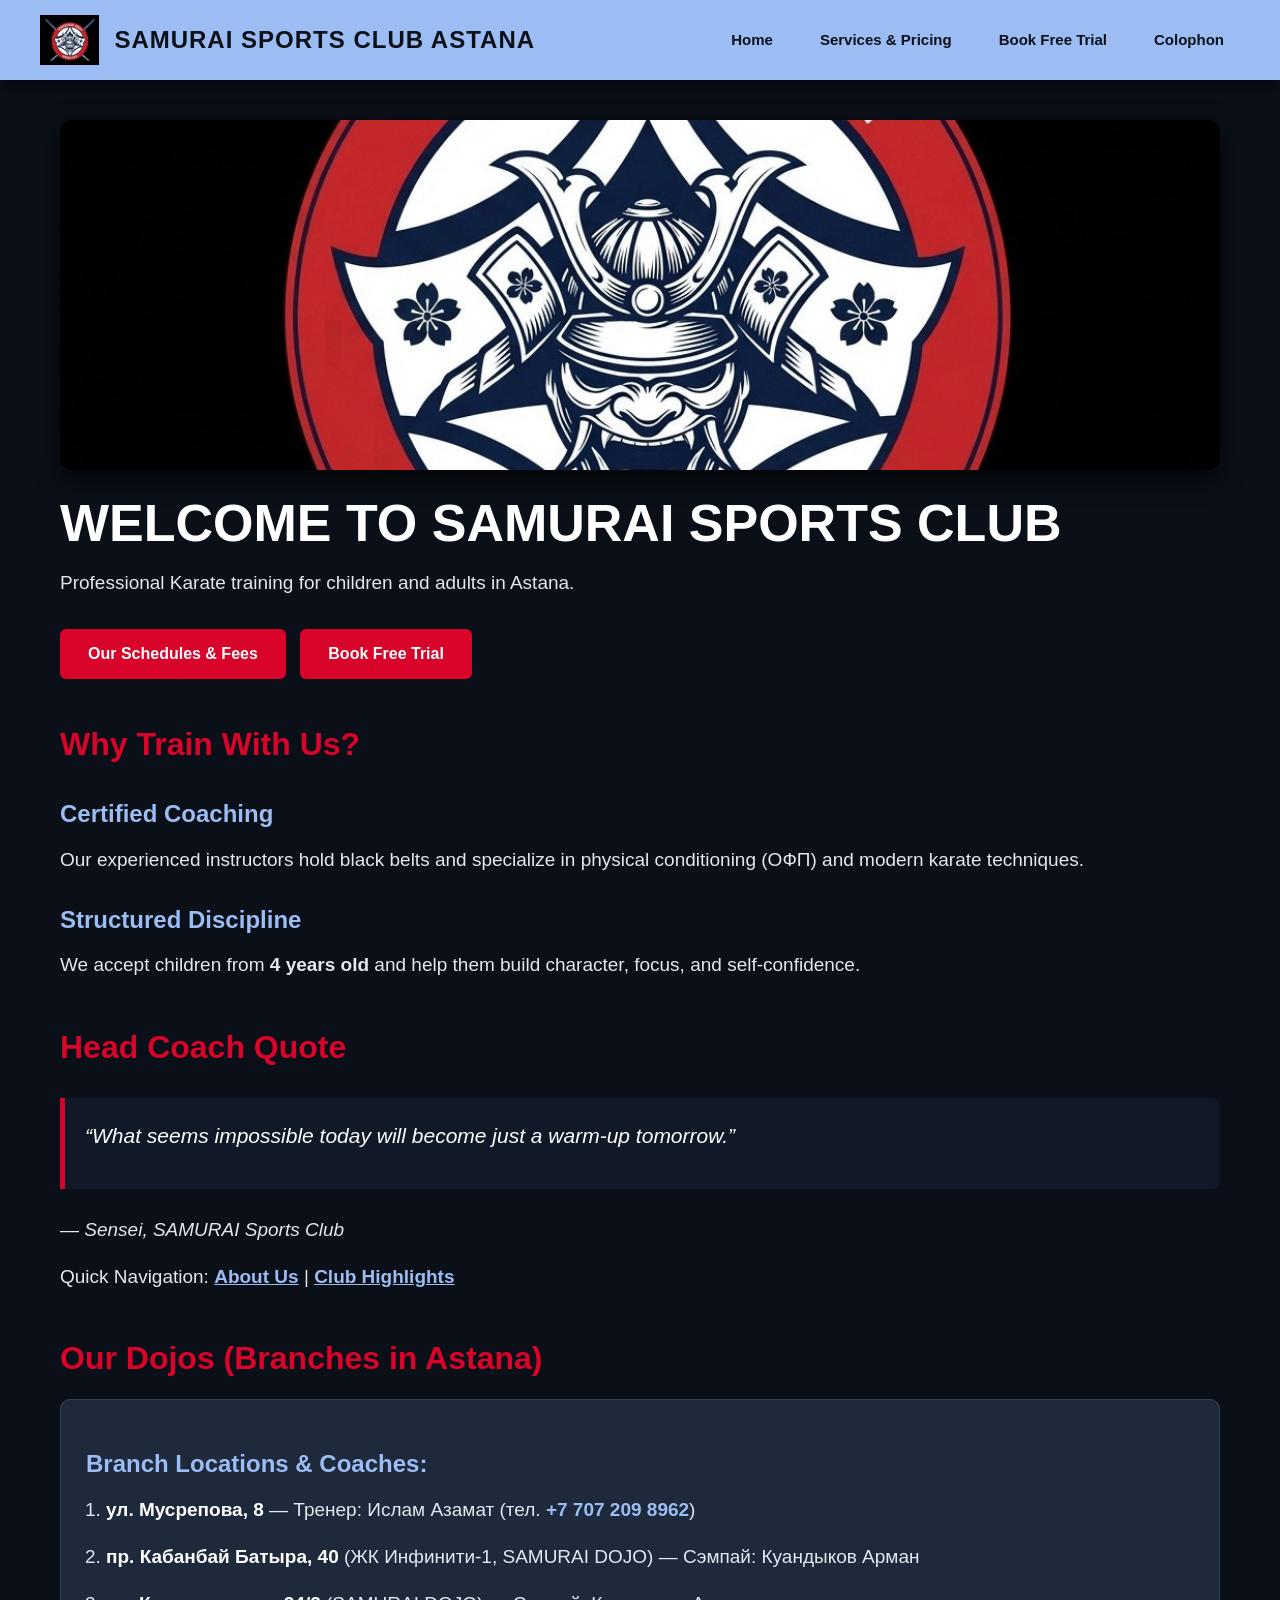
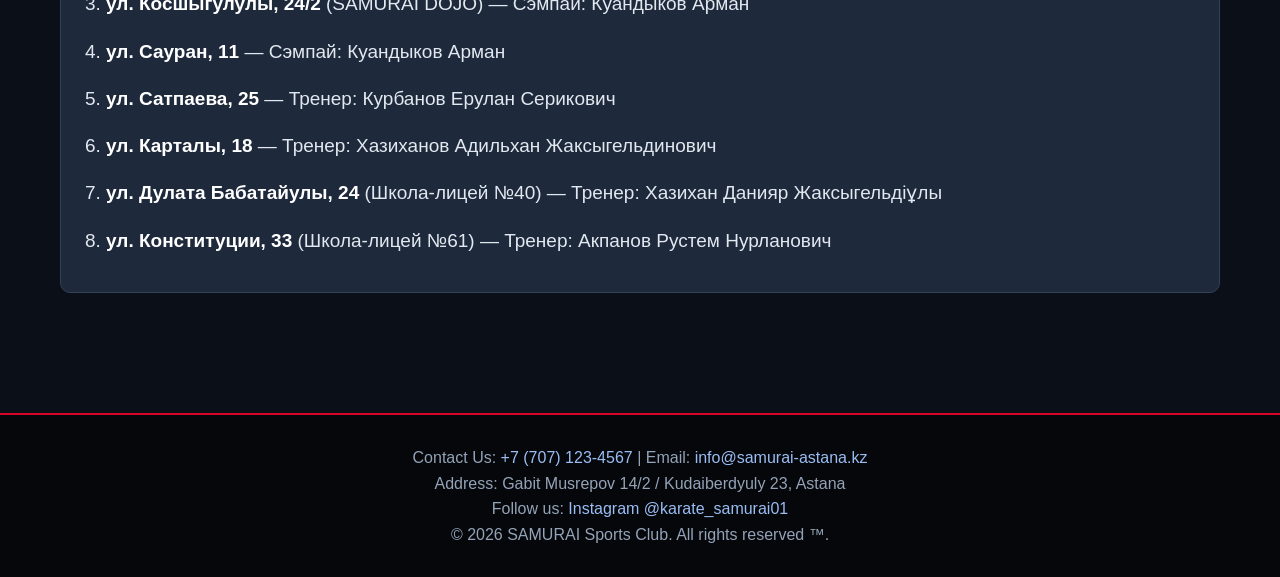
==== index.html @ 8e25a3a3 "Assignment 2: Add styles, logo and dojo locations" ====
<!DOCTYPE html>
<html lang="en">
<head>
    <meta charset="UTF-8">
    <meta name="viewport" content="width=device-width, initial-scale=1.0">
    <meta name="description" content="Official website for SAMURAI Sports Club in Astana. Karate classes for children and adults.">
    <meta name="author" content="Yasmina">

    <link rel="stylesheet" href="css/base.css">
    <link rel="stylesheet" href="css/yasmina.css">

    <style>
        .hero-banner {
            border-bottom: 3px solid #d9534f;
        }
    </style>
    <title>SAMURAI Sports Club Astana</title>
</head>
<body>
    <header>
    <div class="logo-container">
        <img src="images/logo.png" alt="SAMURAI DOJO Logo" class="header-logo">
        <h1>SAMURAI SPORTS CLUB ASTANA</h1>
    </div>
    <nav>
        <ul>
            <li><a href="index.html">Home</a></li>
            <li><a href="services.html">Services &amp; Pricing</a></li>
            <li><a href="order.html">Book Free Trial</a></li>
            <li><a href="colophon.html">Colophon</a></li>
        </ul>
    </nav>
</header>
    <main>
 <section class="hero-section">
    <img src="images/logo.png" alt="SAMURAI DOJO Emblem" class="hero-logo">
    <h1>WELCOME TO SAMURAI SPORTS CLUB</h1>
    <p>Professional Karate training for children and adults in Astana.</p>
    
    <div class="hero-buttons">
        <a href="services.html" class="btn">Our Schedules &amp; Fees</a>
        <a href="order.html" class="btn">Book Free Trial</a>
    </div>
</section>
        <section id="highlights">
            <h2>Why Train With Us?</h2>
            <article class="schedule-card">
                <h3>Certified Coaching</h3>
                <p>Our experienced instructors hold black belts and specialize in physical conditioning (ОФП) and modern karate techniques.</p>
            </article>
            <article class="schedule-card">
                <h3>Structured Discipline</h3>
                <p>We accept children from <strong>4 years old</strong> and help them build character, focus, and self-confidence.</p>
            </article>
        </section>

        <aside>
            <h2>Head Coach Quote</h2>
            <blockquote cite="https://www.instagram.com/karate_samurai01">
                <p><q>What seems impossible today will become just a warm-up tomorrow.</q></p>
            </blockquote>
            <p>— <cite>Sensei, SAMURAI Sports Club</cite></p>
        </aside>

        <p class="meta-box">Quick Navigation: <a href="#about">About Us</a> | <a href="#highlights">Club Highlights</a></p>
        <!-- ... какой-то ваш существующий код ... -->

    <!-- ВСТАВЛЯТЬ СЮДА (перед </main>) -->
<section id="dojos" class="dojos-section">
    <h2>Our Dojos (Branches in Astana)</h2>

    <!-- Оставляем только список адресов и контактов -->
    <div class="address-list-box">
        <h3>Branch Locations & Coaches: </h3>
        <ol class="dojo-addresses">
            <li><strong>ул. Мусрепова, 8</strong> — Тренер: Ислам Азамат (тел. <a href="tel:+77072098962">+7 707 209 8962</a>)</li>
            <li><strong>пр. Кабанбай Батыра, 40</strong> (ЖК Инфинити-1, SAMURAI DOJO) — Сэмпай: Куандыков Арман</li>
            <li><strong>ул. Косшыгулулы, 24/2</strong> (SAMURAI DOJO) — Сэмпай: Куандыков Арман</li>
            <li><strong>ул. Сауран, 11</strong> — Сэмпай: Куандыков Арман</li>
            <li><strong>ул. Сатпаева, 25</strong> — Тренер: Курбанов Ерулан Серикович</li>
            <li><strong>ул. Карталы, 18</strong> — Тренер: Хазиханов Адильхан Жаксыгельдинович</li>
            <li><strong>ул. Дулата Бабатайулы, 24</strong> (Школа-лицей №40) — Тренер: Хазихан Данияр Жаксыгельдіұлы</li>
            <li><strong>ул. Конституции, 33</strong> (Школа-лицей №61) — Тренер: Акпанов Рустем Нурланович</li>
        </ol>
    </div>
</section>
</main> <!-- Вот перед этим тегом -->
    </main>

    <footer>
        <p>Contact Us: <a href="tel:+77071234567">+7 (707) 123-4567</a> | Email: <a href="mailto:info@samurai-astana.kz">info@samurai-astana.kz</a></p>
        <p>Address: Gabit Musrepov 14/2 / Kudaiberdyuly 23, Astana</p>
        <p>Follow us: <a href="https://www.instagram.com/karate_samurai01" target="_blank" rel="noopener">Instagram @karate_samurai01</a></p>
        <p>&copy; 2026 SAMURAI Sports Club. All rights reserved &trade;.</p>
    </footer>
</body>
</html>
---- css/base.css ----
/* base.css - Базовые стили и сетка */

/* Сброс стандартных отступов */
* {
    box-sizing: border-box;
    margin: 0;
    padding: 0;
}

/* ЧЁРНЫЙ ФОН И БЕЛЫЙ ТЕКСТ ПО УМОЛЧАНИЮ */
body {
    font-family: -apple-system, BlinkMacSystemFont, 'Segoe UI', Roboto, Helvetica, Arial, sans-serif;
    line-height: 1.6;
    background-color: #0b0f17; /* Глубокий чёрный фон */
    color: #ffffff; /* Белый текст */
}

/* НЕБЕСНО-ГОЛУБАЯ ШАПКА В ОДНУ СТРОКУ */
header {
    background-color: #9bbdf4; /* Небесно-голубой фон */
    padding: 15px 40px;
    display: flex;
    justify-content: space-between; /* Заголовок слева, меню справа */
    align-items: center;
    position: sticky;
    top: 0;
    z-index: 1000;
    box-shadow: 0 4px 15px rgba(0,0,0,0.5);
}

/* ЗАГОЛОВОК В ШАПКЕ */
header h1 {
    color: #0b0f17; /* Тёмный цвет для контраста на голубом */
    font-size: 24px;
    font-weight: 900;
    text-transform: uppercase;
    letter-spacing: 1px;
    margin: 0;
}

/* НАВИГАЦИЯ СПРАВА В ОДНУ СТРОКУ БЕЗ ТОЧЕК */
nav ul {
    display: flex;
    flex-direction: row;
    align-items: center;
    gap: 15px;
    list-style: none; /* Убираем точки списка */
    margin: 0;
    padding: 0;
}

nav li {
    list-style: none;
}

/* КНОПКИ МЕНЮ */
nav a {
    color: #0b0f17;
    text-decoration: none;
    font-weight: 700;
    font-size: 15px;
    padding: 8px 16px;
    border-radius: 20px;
    transition: all 0.2s ease;
}

nav a:hover {
    background-color: #0b0f17;
    color: #ffffff;
}

nav a:focus {
    outline: 2px solid red; /* Обязательное требование ТЗ */
}

/* ЧЁРНЫЙ ПОДВАЛ */
footer {
    background-color: #05070a;
    color: #94a3b8;
    text-align: center;
    padding: 30px 20px;
    margin-top: 50px;
    border-top: 2px solid #d90429;
}

footer a {
    color: #9bbdf4;
    text-decoration: none;
}

footer a:hover {
    color: #ffffff;
}
---- css/yasmina.css ----
/* yasmina.css - Персональные стили, размеры и оформление */

/* СТИЛИЗАЦИЯ MAIN И КОНТЕНТА */
main {
    background-color: #0b0f17 !important; /* Чёрный фон */
    max-width: 1200px;
    margin: 0 auto;
    padding: 40px 20px;
}

/* ОГРОМНЫЙ ЗАГОЛОВОК WELCOME TO SAMURAI */
main h1 {
    font-size: 52px !important;
    font-weight: 900 !important;
    color: #ffffff !important; /* Белые буквы */
    text-transform: uppercase;
    margin-top: 20px;
    margin-bottom: 15px !important;
    line-height: 1.1;
}

/* ПОДЗАГОЛОВКИ */
main h2 {
    font-size: 32px !important;
    font-weight: 800 !important;
    color: #d90429 !important; /* Красный самурайский акцент */
    margin-top: 40px !important;
    margin-bottom: 15px !important;
}

main h3 {
    font-size: 24px !important;
    font-weight: 700 !important;
    color: #9bbdf4 !important; /* Голубой акцент */
    margin-top: 25px !important;
    margin-bottom: 10px !important;
}

/* ВЕСЬ ТЕКСТ В MAIN - КРУПНЫЙ И БЕЛЫЙ */
main p, main li, main td, main th {
    font-size: 19px !important;
    color: #e2e8f0 !important; /* Четкий светлый текст */
    line-height: 1.7 !important;
    margin-bottom: 15px !important;
}

/* ССЫЛКИ ВНУТРИ ТЕКСТА */
main a {
    color: #9bbdf4 !important;
    text-decoration: underline;
    font-weight: 600;
}

main a:hover {
    color: #d90429 !important;
}

/* КРАСНЫЕ КНОПКИ */
.btn, a.btn {
    display: inline-block;
    background-color: #d90429 !important;
    color: #ffffff !important;
    padding: 12px 28px;
    font-size: 16px;
    font-weight: 700;
    border-radius: 6px;
    text-decoration: none !important;
    margin-right: 10px;
    margin-top: 15px;
    transition: background 0.3s ease;
}

.btn:hover {
    background-color: #b00020 !important;
}

/* ОФОРМЛЕНИЕ КАРТИНОК */
main img {
    max-width: 650px;
    width: 100%;
    height: auto;
    border-radius: 10px;
    margin: 20px 0;
    box-shadow: 0 8px 25px rgba(0,0,0,0.7);
}

/* ЦИТАТА ТРЕНЕРА */
blockquote {
    background-color: #111827;
    border-left: 5px solid #d90429;
    padding: 20px;
    margin: 25px 0;
    border-radius: 0 8px 8px 0;
}

blockquote p {
    font-style: italic;
    font-size: 21px !important;
    color: #ffffff !important;
}
/* Стилизация таблицы расписания и цен */
table {
    width: 100%;
    border-collapse: collapse;
    margin: 25px 0;
    background-color: #1e293b !important; /* Тёмно-серый контрастный фон таблицы */
    border-radius: 8px;
    overflow: hidden;
    box-shadow: 0 4px 15px rgba(0, 0, 0, 0.5);
}

caption {
    font-size: 16px;
    font-weight: 600;
    color: #9bbdf4 !important; /* Голубой цвет подписи таблицы */
    margin-bottom: 10px;
    text-align: left;
}

th, td {
    padding: 14px 18px;
    text-align: left;
    border: 1px solid #334155 !important; /* Чёткие светлые рамки */
    color: #ffffff !important; /* Белый читаемый текст */
    font-size: 17px !important;
}

th {
    background-color: #d90429 !important; /* Красная самурайская шапка таблицы */
    color: #ffffff !important;
    font-weight: 700;
    text-transform: uppercase;
    font-size: 16px !important;
    letter-spacing: 0.5px;
}

tr:nth-child(even) {
    background-color: #162032 !important; /* Чередование строк для удобства */
}

tr:hover {
    background-color: #273549 !important; /* Подсветка строки при наведении */
}
/* ==========================================
   СТИЛИ ДЛЯ СТРАНИЦЫ ФОРМЫ (order.html)
   ========================================== */

/* Красивые карточки-секции формы */
fieldset {
    background-color: #1e293b !important; /* Тёмно-серый фон карточек */
    border: 2px solid #334155 !important;
    border-radius: 12px;
    padding: 25px 30px !important;
    margin-bottom: 30px !important;
    box-shadow: 0 4px 20px rgba(0, 0, 0, 0.4);
}

/* Названия секций формы (Personal Information и т.д.) */
legend {
    color: #d90429 !important; /* Красный самурайский акцент */
    font-size: 20px !important;
    font-weight: 800 !important;
    padding: 0 12px;
    text-transform: uppercase;
    letter-spacing: 0.5px;
}

/* Метки полей ввода (Labels) */
label {
    display: block;
    color: #ffffff !important;
    font-size: 16px !important;
    font-weight: 600 !important;
    margin-top: 15px;
    margin-bottom: 8px;
}

/* Все текстовые поля, календарь, числа и выпадающие списки */
input[type="text"],
input[type="email"],
input[type="tel"],
input[type="date"],
input[type="number"],
select,
textarea {
    width: 100% !important;
    max-width: 600px;
    padding: 12px 16px !important;
    font-size: 16px !important;
    border-radius: 8px !important;
    border: 1px solid #475569 !important;
    background-color: #0f172a !important; /* Тёмный фон внутри полей */
    color: #ffffff !important; /* Белый текст при вводе */
    box-sizing: border-box;
    transition: all 0.2s ease;
}

/* Подсветка полей при клике (Focus) */
input:focus, select:focus, textarea:focus {
    outline: none !important;
    border-color: #9bbdf4 !important;
    box-shadow: 0 0 0 3px rgba(155, 189, 244, 0.3) !important;
}

/* Стилизация радиокнопок и чекбоксов */
input[type="radio"],
input[type="checkbox"] {
    width: 18px !important;
    height: 18px !important;
    accent-color: #d90429 !important; /* Красный цвет галочки/точки */
    vertical-align: middle;
    margin-right: 8px;
    cursor: pointer;
}

/* Подписи к радиокнопкам и чекбоксам */
fieldset label {
    font-weight: 500 !important;
    cursor: pointer;
}

/* Картинка вверху страницы формы */
.form-hero-img, main img {
    max-width: 100% !important;
    width: 100% !important;
    max-height: 350px;
    object-fit: cover;
    border-radius: 12px;
    margin-bottom: 25px !important;
}

/* Кнопки отправки и сброса формы */
button[type="submit"], input[type="submit"] {
    background-color: #d90429 !important; /* Красная кнопка */
    color: #ffffff !important;
    font-size: 18px !important;
    font-weight: 700 !important;
    padding: 14px 32px !important;
    border: none !important;
    border-radius: 30px !important;
    cursor: pointer;
    transition: all 0.2s ease;
    margin-right: 15px;
}

button[type="submit"]:hover, input[type="submit"]:hover {
    background-color: #b00020 !important;
    transform: translateY(-2px);
    box-shadow: 0 6px 20px rgba(217, 4, 41, 0.4);
}

button[type="reset"], input[type="reset"] {
    background-color: transparent !important;
    color: #94a3b8 !important;
    font-size: 16px !important;
    font-weight: 600 !important;
    padding: 12px 24px !important;
    border: 1px solid #475569 !important;
    border-radius: 30px !important;
    cursor: pointer;
    transition: all 0.2s ease;
}

button[type="reset"]:hover, input[type="reset"]:hover {
    background-color: #334155 !important;
    color: #ffffff !important;
}
.logo-container {
    display: flex;
    align-items: center;
    gap: 15px;
}

.header-logo {
    height: 50px;
    width: auto;
    object-fit: contain;
}

/* Блок со списком адресов */
.address-list-box {
    background-color: #1e293b;
    border: 1px solid #334155;
    border-radius: 10px;
    padding: 20px 25px;
    margin-bottom: 30px;
}

.address-list-box h3 {
    color: #ffffff;
    margin-top: 0;
    margin-bottom: 15px;
}

.dojo-addresses {
    color: #cbd5e1;
    line-height: 1.8;
    padding-left: 20px;
}

.dojo-addresses li strong {
    color: #ffffff;
}

.dojo-addresses a {
    color: #38bdf8;
    text-decoration: none;
}

.dojo-addresses a:hover {
    text-decoration: underline;
}
.hero-logo {
    max-width: 180px; /* Фиксируем ширину, чтобы картинка не была гигантской */
    height: auto;
    display: block;
    margin: 0 auto 20px auto; /* Выравниваем по центру */
}
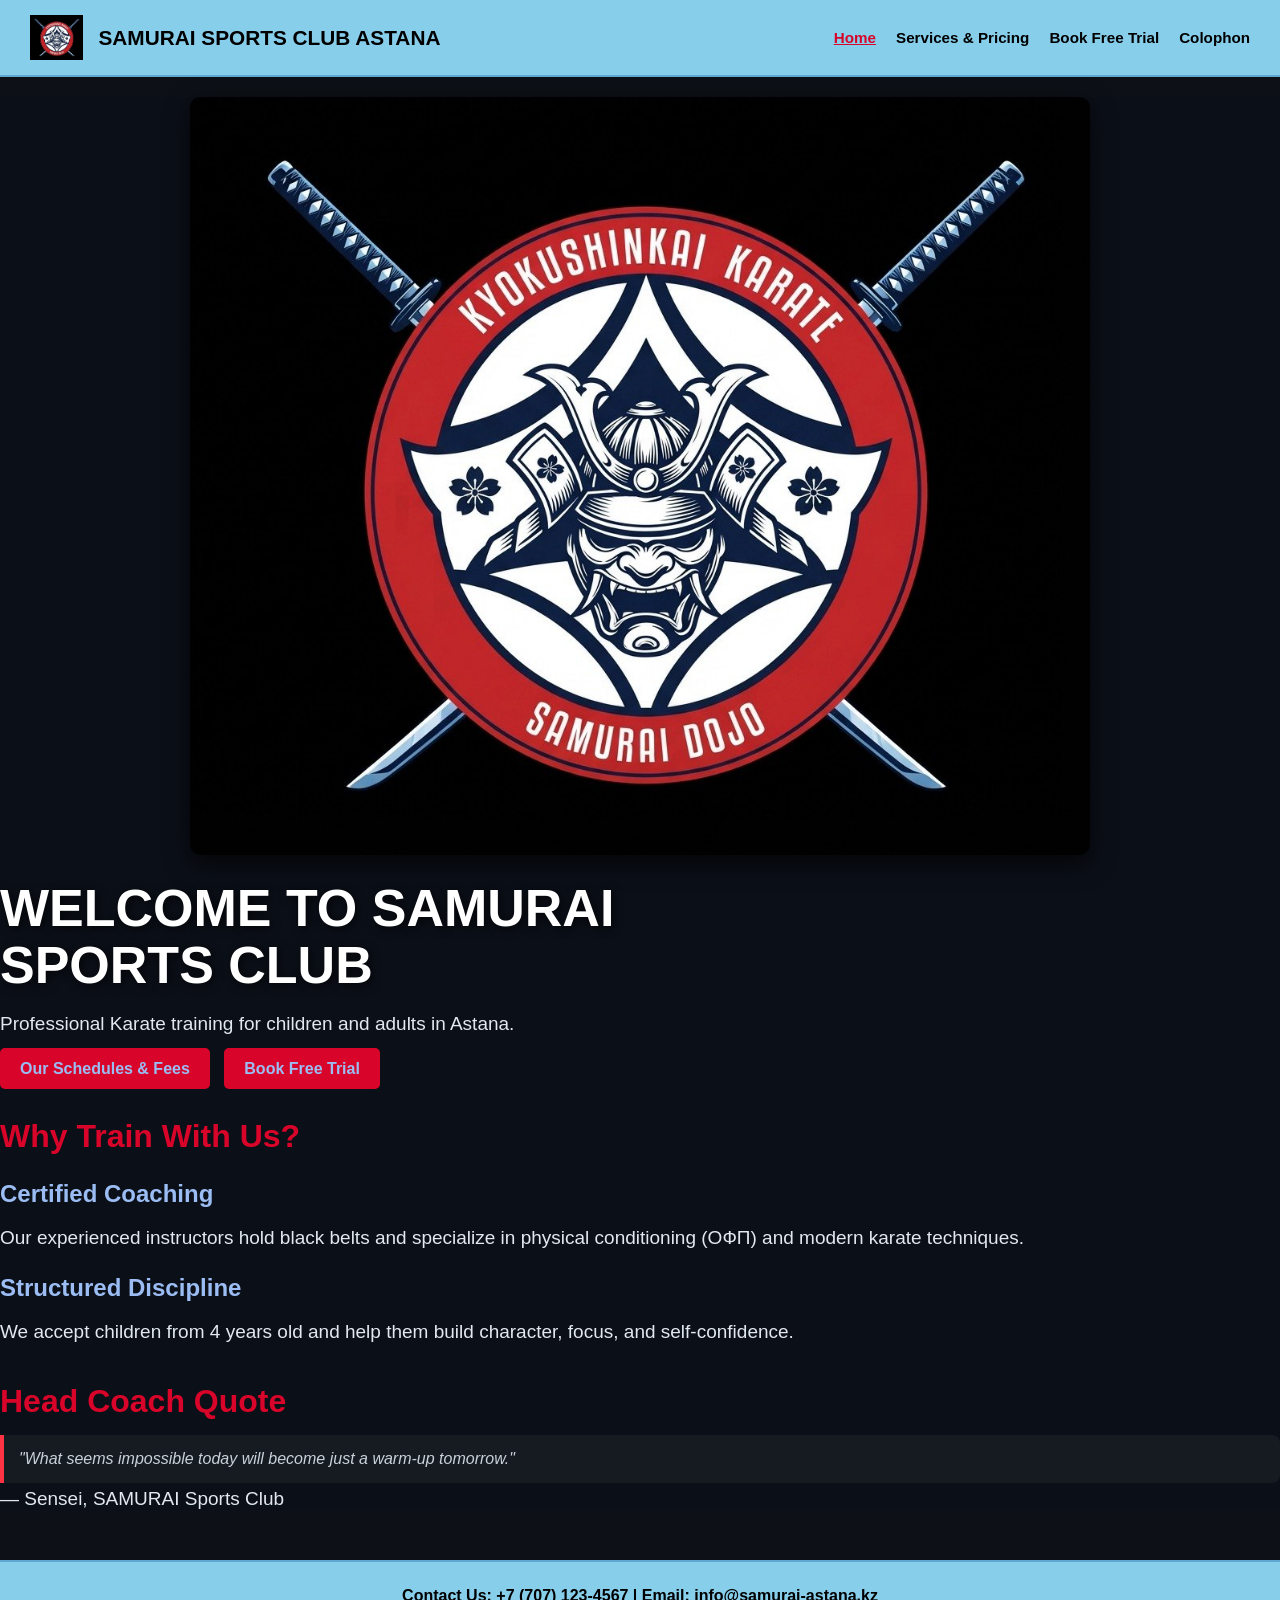
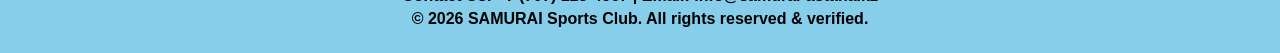
==== commit 64a3c6f0: "Final fix layout and styles" ====
--- a/index.html
+++ b/index.html
@@ -3,95 +3,58 @@
 <head>
     <meta charset="UTF-8">
     <meta name="viewport" content="width=device-width, initial-scale=1.0">
-    <meta name="description" content="Official website for SAMURAI Sports Club in Astana. Karate classes for children and adults.">
-    <meta name="author" content="Yasmina">
-
+    <title>SAMURAI Sports Club Astana</title>
     <link rel="stylesheet" href="css/base.css">
     <link rel="stylesheet" href="css/yasmina.css">
-
-    <style>
-        .hero-banner {
-            border-bottom: 3px solid #d9534f;
-        }
-    </style>
-    <title>SAMURAI Sports Club Astana</title>
 </head>
 <body>
+
     <header>
-    <div class="logo-container">
-        <img src="images/logo.png" alt="SAMURAI DOJO Logo" class="header-logo">
-        <h1>SAMURAI SPORTS CLUB ASTANA</h1>
-    </div>
-    <nav>
-        <ul>
-            <li><a href="index.html">Home</a></li>
-            <li><a href="services.html">Services &amp; Pricing</a></li>
-            <li><a href="order.html">Book Free Trial</a></li>
-            <li><a href="colophon.html">Colophon</a></li>
-        </ul>
-    </nav>
-</header>
-    <main>
- <section class="hero-section">
-    <img src="images/logo.png" alt="SAMURAI DOJO Emblem" class="hero-logo">
-    <h1>WELCOME TO SAMURAI SPORTS CLUB</h1>
-    <p>Professional Karate training for children and adults in Astana.</p>
-    
-    <div class="hero-buttons">
-        <a href="services.html" class="btn">Our Schedules &amp; Fees</a>
-        <a href="order.html" class="btn">Book Free Trial</a>
-    </div>
-</section>
-        <section id="highlights">
-            <h2>Why Train With Us?</h2>
-            <article class="schedule-card">
-                <h3>Certified Coaching</h3>
-                <p>Our experienced instructors hold black belts and specialize in physical conditioning (ОФП) and modern karate techniques.</p>
-            </article>
-            <article class="schedule-card">
-                <h3>Structured Discipline</h3>
-                <p>We accept children from <strong>4 years old</strong> and help them build character, focus, and self-confidence.</p>
-            </article>
-        </section>
+        <div class="logo-container">
+            <img src="images/logo.png" alt="SAMURAI DOJO Logo" class="header-logo">
+            <h1>SAMURAI SPORTS CLUB ASTANA</h1>
+        </div>
+        <nav>
+            <ul>
+                <li><a href="index.html" class="active">Home</a></li>
+                <li><a href="services.html">Services &amp; Pricing</a></li>
+                <li><a href="order.html">Book Free Trial</a></li>
+                <li><a href="colophon.html">Colophon</a></li>
+            </ul>
+        </nav>
+    </header>
 
-        <aside>
-            <h2>Head Coach Quote</h2>
-            <blockquote cite="https://www.instagram.com/karate_samurai01">
-                <p><q>What seems impossible today will become just a warm-up tomorrow.</q></p>
-            </blockquote>
-            <p>— <cite>Sensei, SAMURAI Sports Club</cite></p>
-        </aside>
+    <main class="page-container" style="max-width: 1000px; margin: 30px auto; padding: 0 20px;">
+        <div style="text-align: center;">
+            <img src="images/logo.png" alt="SAMURAI Sports Club Emblem" class="hero-banner-img">
+        </div>
 
-        <p class="meta-box">Quick Navigation: <a href="#about">About Us</a> | <a href="#highlights">Club Highlights</a></p>
-        <!-- ... какой-то ваш существующий код ... -->
+        <h1 style="color: #ffffff; font-size: 2.2rem; margin-top: 20px;">WELCOME TO SAMURAI SPORTS CLUB</h1>
+        <p style="color: #8b949e; font-size: 1.1rem;">Professional Karate training for children and adults in Astana.</p>
 
-    <!-- ВСТАВЛЯТЬ СЮДА (перед </main>) -->
-<section id="dojos" class="dojos-section">
-    <h2>Our Dojos (Branches in Astana)</h2>
+        <div style="margin: 25px 0;">
+            <a href="services.html" style="background: #d90429; color: #fff; padding: 12px 20px; text-decoration: none; border-radius: 5px; font-weight: bold; margin-right: 10px;">Our Schedules &amp; Fees</a>
+            <a href="order.html" style="background: #d90429; color: #fff; padding: 12px 20px; text-decoration: none; border-radius: 5px; font-weight: bold;">Book Free Trial</a>
+        </div>
 
-    <!-- Оставляем только список адресов и контактов -->
-    <div class="address-list-box">
-        <h3>Branch Locations & Coaches: </h3>
-        <ol class="dojo-addresses">
-            <li><strong>ул. Мусрепова, 8</strong> — Тренер: Ислам Азамат (тел. <a href="tel:+77072098962">+7 707 209 8962</a>)</li>
-            <li><strong>пр. Кабанбай Батыра, 40</strong> (ЖК Инфинити-1, SAMURAI DOJO) — Сэмпай: Куандыков Арман</li>
-            <li><strong>ул. Косшыгулулы, 24/2</strong> (SAMURAI DOJO) — Сэмпай: Куандыков Арман</li>
-            <li><strong>ул. Сауран, 11</strong> — Сэмпай: Куандыков Арман</li>
-            <li><strong>ул. Сатпаева, 25</strong> — Тренер: Курбанов Ерулан Серикович</li>
-            <li><strong>ул. Карталы, 18</strong> — Тренер: Хазиханов Адильхан Жаксыгельдинович</li>
-            <li><strong>ул. Дулата Бабатайулы, 24</strong> (Школа-лицей №40) — Тренер: Хазихан Данияр Жаксыгельдіұлы</li>
-            <li><strong>ул. Конституции, 33</strong> (Школа-лицей №61) — Тренер: Акпанов Рустем Нурланович</li>
-        </ol>
-    </div>
-</section>
-</main> <!-- Вот перед этим тегом -->
+        <h2 style="color: #ff3344; margin-top: 40px;">Why Train With Us?</h2>
+        <h3 style="color: #ffffff;">Certified Coaching</h3>
+        <p style="color: #8b949e;">Our experienced instructors hold black belts and specialize in physical conditioning (ОФП) and modern karate techniques.</p>
+
+        <h3 style="color: #ffffff;">Structured Discipline</h3>
+        <p style="color: #8b949e;">We accept children from 4 years old and help them build character, focus, and self-confidence.</p>
+
+        <h2 style="color: #ff3344; margin-top: 40px;">Head Coach Quote</h2>
+        <blockquote style="background: #161b22; border-left: 4px solid #ff3344; margin: 0; padding: 15px; font-style: italic; color: #c9d1d9;">
+            "What seems impossible today will become just a warm-up tomorrow."
+        </blockquote>
+        <p style="color: #8b949e; margin-top: 5px;">— Sensei, SAMURAI Sports Club</p>
     </main>
 
     <footer>
-        <p>Contact Us: <a href="tel:+77071234567">+7 (707) 123-4567</a> | Email: <a href="mailto:info@samurai-astana.kz">info@samurai-astana.kz</a></p>
-        <p>Address: Gabit Musrepov 14/2 / Kudaiberdyuly 23, Astana</p>
-        <p>Follow us: <a href="https://www.instagram.com/karate_samurai01" target="_blank" rel="noopener">Instagram @karate_samurai01</a></p>
-        <p>&copy; 2026 SAMURAI Sports Club. All rights reserved &trade;.</p>
+        <p>Contact Us: +7 (707) 123-4567 | Email: info@samurai-astana.kz</p>
+        <p>&copy; 2026 SAMURAI Sports Club. All rights reserved &amp; verified.</p>
     </footer>
+
 </body>
 </html>
--- a/css/base.css
+++ b/css/base.css
@@ -1,93 +1,96 @@
-/* base.css - Базовые стили и сетка */
-
-/* Сброс стандартных отступов */
-* {
-    box-sizing: border-box;
-    margin: 0;
-    padding: 0;
+header {
+    background-color: #9bbdf4 !important;
+    color: #000000 !important;
 }
 
-/* ЧЁРНЫЙ ФОН И БЕЛЫЙ ТЕКСТ ПО УМОЛЧАНИЮ */
-body {
-    font-family: -apple-system, BlinkMacSystemFont, 'Segoe UI', Roboto, Helvetica, Arial, sans-serif;
-    line-height: 1.6;
-    background-color: #0b0f17; /* Глубокий чёрный фон */
-    color: #ffffff; /* Белый текст */
+header h1 {
+    font-size: 26px !important;
+    font-weight: 900 !important;
+    color: #000000 !important;
 }
 
-/* НЕБЕСНО-ГОЛУБАЯ ШАПКА В ОДНУ СТРОКУ */
-header {
-    background-color: #9bbdf4; /* Небесно-голубой фон */
-    padding: 15px 40px;
-    display: flex;
-    justify-content: space-between; /* Заголовок слева, меню справа */
-    align-items: center;
-    position: sticky;
-    top: 0;
-    z-index: 1000;
-    box-shadow: 0 4px 15px rgba(0,0,0,0.5);
+main {
+    max-width: 100% !important;
+    margin: 0 !important;
+    padding: 0 !important;
+    background-color: #1d4ed8 !important;
 }
 
-/* ЗАГОЛОВОК В ШАПКЕ */
-header h1 {
-    color: #0b0f17; /* Тёмный цвет для контраста на голубом */
-    font-size: 24px;
-    font-weight: 900;
-    text-transform: uppercase;
-    letter-spacing: 1px;
-    margin: 0;
+.hero {
+    position: relative;
+    width: 100%;
+    min-height: 520px;
+    background: linear-gradient(rgba(0, 0, 0, 0.45), rgba(0, 0, 0, 0.45)), url('../images/dojo.jpg') no-repeat center center / cover;
+    display: flex;
+    flex-direction: column;
+    justify-content: center;
+    align-items: flex-start;
+    padding: 60px 8%;
+    box-sizing: border-box;
 }
 
-/* НАВИГАЦИЯ СПРАВА В ОДНУ СТРОКУ БЕЗ ТОЧЕК */
-nav ul {
-    display: flex;
-    flex-direction: row;
-    align-items: center;
-    gap: 15px;
-    list-style: none; /* Убираем точки списка */
-    margin: 0;
-    padding: 0;
+.hero h1, main h1 {
+    font-size: 56px !important;
+    font-weight: 900 !important;
+    color: #ffffff !important;
+    text-shadow: 2px 2px 10px rgba(0,0,0,0.7);
+    margin-bottom: 15px !important;
+    max-width: 800px;
+    line-height: 1.1;
 }
 
-nav li {
-    list-style: none;
+.hero p {
+    font-size: 22px !important;
+    color: #ffffff !important;
+    max-width: 700px;
+    margin-bottom: 30px !important;
+    text-shadow: 1px 1px 6px rgba(0,0,0,0.7);
 }
 
-/* КНОПКИ МЕНЮ */
-nav a {
-    color: #0b0f17;
-    text-decoration: none;
-    font-weight: 700;
-    font-size: 15px;
-    padding: 8px 16px;
-    border-radius: 20px;
-    transition: all 0.2s ease;
+.btn-group {
+    display: flex;
+    gap: 15px;
+    margin-top: 10px;
 }
 
-nav a:hover {
-    background-color: #0b0f17;
-    color: #ffffff;
+.btn {
+    display: inline-block;
+    padding: 14px 32px;
+    font-size: 16px;
+    font-weight: 700;
+    border-radius: 30px;
+    text-decoration: none;
+    transition: all 0.3s ease;
 }
 
-nav a:focus {
-    outline: 2px solid red; /* Обязательное требование ТЗ */
+.btn-primary {
+    background-color: #000000;
+    color: #ffffff !important;
 }
 
-/* ЧЁРНЫЙ ПОДВАЛ */
-footer {
-    background-color: #05070a;
-    color: #94a3b8;
-    text-align: center;
-    padding: 30px 20px;
-    margin-top: 50px;
-    border-top: 2px solid #d90429;
+.btn-secondary {
+    background-color: #ffffff;
+    color: #000000 !important;
 }
 
-footer a {
-    color: #9bbdf4;
-    text-decoration: none;
+.btn:hover {
+    transform: translateY(-3px);
+    box-shadow: 0 6px 20px rgba(0,0,0,0.3);
 }
 
-footer a:hover {
-    color: #ffffff;
+.content-block {
+    padding: 50px 8%;
+    background-color: #1d4ed8;
+    color: #000000;
+}
+
+.content-block h2, .content-block h3 {
+    color: #000000 !important;
+    font-size: 32px !important;
+    margin-top: 20px;
+}
+
+.content-block p, .content-block li {
+    color: #000000 !important;
+    font-size: 20px !important;
 }
--- a/css/yasmina.css
+++ b/css/yasmina.css
@@ -1,29 +1,25 @@
-/* yasmina.css - Персональные стили, размеры и оформление */
-
-/* СТИЛИЗАЦИЯ MAIN И КОНТЕНТА */
+ 
 main {
-    background-color: #0b0f17 !important; /* Чёрный фон */
+    background-color: #0b0f17 !important;
     max-width: 1200px;
     margin: 0 auto;
     padding: 40px 20px;
 }
-
-/* ОГРОМНЫЙ ЗАГОЛОВОК WELCOME TO SAMURAI */
+ 
 main h1 {
     font-size: 52px !important;
     font-weight: 900 !important;
-    color: #ffffff !important; /* Белые буквы */
+    color: #ffffff !important;
     text-transform: uppercase;
     margin-top: 20px;
     margin-bottom: 15px !important;
     line-height: 1.1;
 }
-
-/* ПОДЗАГОЛОВКИ */
+ 
 main h2 {
     font-size: 32px !important;
     font-weight: 800 !important;
-    color: #d90429 !important; /* Красный самурайский акцент */
+    color: #d90429 !important;
     margin-top: 40px !important;
     margin-bottom: 15px !important;
 }
@@ -31,20 +27,17 @@
 main h3 {
     font-size: 24px !important;
     font-weight: 700 !important;
-    color: #9bbdf4 !important; /* Голубой акцент */
+    color: #9bbdf4 !important;
     margin-top: 25px !important;
     margin-bottom: 10px !important;
 }
-
-/* ВЕСЬ ТЕКСТ В MAIN - КРУПНЫЙ И БЕЛЫЙ */
+ 
 main p, main li, main td, main th {
     font-size: 19px !important;
-    color: #e2e8f0 !important; /* Четкий светлый текст */
-    line-height: 1.7 !important;
+    color: #e2e8f0 !important;
     margin-bottom: 15px !important;
 }
-
-/* ССЫЛКИ ВНУТРИ ТЕКСТА */
+ 
 main a {
     color: #9bbdf4 !important;
     text-decoration: underline;
@@ -54,8 +47,7 @@
 main a:hover {
     color: #d90429 !important;
 }
-
-/* КРАСНЫЕ КНОПКИ */
+ 
 .btn, a.btn {
     display: inline-block;
     background-color: #d90429 !important;
@@ -73,8 +65,7 @@
 .btn:hover {
     background-color: #b00020 !important;
 }
-
-/* ОФОРМЛЕНИЕ КАРТИНОК */
+ 
 main img {
     max-width: 650px;
     width: 100%;
@@ -83,8 +74,7 @@
     margin: 20px 0;
     box-shadow: 0 8px 25px rgba(0,0,0,0.7);
 }
-
-/* ЦИТАТА ТРЕНЕРА */
+ 
 blockquote {
     background-color: #111827;
     border-left: 5px solid #d90429;
@@ -97,13 +87,12 @@
     font-style: italic;
     font-size: 21px !important;
     color: #ffffff !important;
-}
-/* Стилизация таблицы расписания и цен */
-table {
+} 
+ able {
     width: 100%;
     border-collapse: collapse;
     margin: 25px 0;
-    background-color: #1e293b !important; /* Тёмно-серый контрастный фон таблицы */
+    background-color: #1e293b !important;
     border-radius: 8px;
     overflow: hidden;
     box-shadow: 0 4px 15px rgba(0, 0, 0, 0.5);
@@ -112,7 +101,7 @@
 caption {
     font-size: 16px;
     font-weight: 600;
-    color: #9bbdf4 !important; /* Голубой цвет подписи таблицы */
+    color: #9bbdf4 !important;
     margin-bottom: 10px;
     text-align: left;
 }
@@ -120,13 +109,13 @@
 th, td {
     padding: 14px 18px;
     text-align: left;
-    border: 1px solid #334155 !important; /* Чёткие светлые рамки */
-    color: #ffffff !important; /* Белый читаемый текст */
+    border: 1px solid #334155 !important;
+    color: #ffffff !important;
     font-size: 17px !important;
 }
 
 th {
-    background-color: #d90429 !important; /* Красная самурайская шапка таблицы */
+    background-color: #d90429 !important;
     color: #ffffff !important;
     font-weight: 700;
     text-transform: uppercase;
@@ -135,37 +124,31 @@
 }
 
 tr:nth-child(even) {
-    background-color: #162032 !important; /* Чередование строк для удобства */
+    background-color: #162032 !important;
 }
 
 tr:hover {
-    background-color: #273549 !important; /* Подсветка строки при наведении */
-}
-/* ==========================================
-   СТИЛИ ДЛЯ СТРАНИЦЫ ФОРМЫ (order.html)
-   ========================================== */
-
-/* Красивые карточки-секции формы */
-fieldset {
-    background-color: #1e293b !important; /* Тёмно-серый фон карточек */
+    background-color: #273549 !important;
+}
+ 
+ fieldset {
+    background-color: #1e293b !important;
     border: 2px solid #334155 !important;
     border-radius: 12px;
     padding: 25px 30px !important;
     margin-bottom: 30px !important;
     box-shadow: 0 4px 20px rgba(0, 0, 0, 0.4);
 }
-
-/* Названия секций формы (Personal Information и т.д.) */
+ 
 legend {
-    color: #d90429 !important; /* Красный самурайский акцент */
+    color: #d90429 !important;
     font-size: 20px !important;
     font-weight: 800 !important;
     padding: 0 12px;
     text-transform: uppercase;
     letter-spacing: 0.5px;
 }
-
-/* Метки полей ввода (Labels) */
+ 
 label {
     display: block;
     color: #ffffff !important;
@@ -174,8 +157,7 @@
     margin-top: 15px;
     margin-bottom: 8px;
 }
-
-/* Все текстовые поля, календарь, числа и выпадающие списки */
+ 
 input[type="text"],
 input[type="email"],
 input[type="tel"],
@@ -189,37 +171,34 @@
     font-size: 16px !important;
     border-radius: 8px !important;
     border: 1px solid #475569 !important;
-    background-color: #0f172a !important; /* Тёмный фон внутри полей */
-    color: #ffffff !important; /* Белый текст при вводе */
+    background-color: #0f172a !important;
+    color: #ffffff !important;
     box-sizing: border-box;
     transition: all 0.2s ease;
 }
 
-/* Подсветка полей при клике (Focus) */
+
 input:focus, select:focus, textarea:focus {
     outline: none !important;
     border-color: #9bbdf4 !important;
     box-shadow: 0 0 0 3px rgba(155, 189, 244, 0.3) !important;
 }
-
-/* Стилизация радиокнопок и чекбоксов */
+ 
 input[type="radio"],
 input[type="checkbox"] {
     width: 18px !important;
     height: 18px !important;
-    accent-color: #d90429 !important; /* Красный цвет галочки/точки */
+    accent-color: #d90429 !important;
     vertical-align: middle;
     margin-right: 8px;
     cursor: pointer;
 }
-
-/* Подписи к радиокнопкам и чекбоксам */
+ 
 fieldset label {
     font-weight: 500 !important;
     cursor: pointer;
 }
-
-/* Картинка вверху страницы формы */
+ 
 .form-hero-img, main img {
     max-width: 100% !important;
     width: 100% !important;
@@ -228,10 +207,9 @@
     border-radius: 12px;
     margin-bottom: 25px !important;
 }
-
-/* Кнопки отправки и сброса формы */
+ 
 button[type="submit"], input[type="submit"] {
-    background-color: #d90429 !important; /* Красная кнопка */
+    background-color: #d90429 !important; 
     color: #ffffff !important;
     font-size: 18px !important;
     font-weight: 700 !important;
@@ -276,8 +254,7 @@
     width: auto;
     object-fit: contain;
 }
-
-/* Блок со списком адресов */
+ 
 .address-list-box {
     background-color: #1e293b;
     border: 1px solid #334155;
@@ -311,8 +288,340 @@
     text-decoration: underline;
 }
 .hero-logo {
-    max-width: 180px; /* Фиксируем ширину, чтобы картинка не была гигантской */
+    max-width: 180px;
     height: auto;
     display: block;
-    margin: 0 auto 20px auto; /* Выравниваем по центру */
+    margin: 0 auto 20px auto;
+}
+
+body {
+    background-color: #0d1117 !important;
+    color: #f0f6fc !important;
+    font-family: -apple-system, BlinkMacSystemFont, "Segoe UI", Roboto, Helvetica, Arial, sans-serif !important;
+}
+
+header {
+    background-color: #161b22 !important;
+    border-bottom: 1px solid #30363d;
+}
+
+header h1, header nav a {
+    font-family: -apple-system, BlinkMacSystemFont, "Segoe UI", Roboto, Helvetica, Arial, sans-serif !important;
+    color: #f0f6fc !important;
+}
+
+header nav a.active {
+    color: #58a6ff !important;
+}
+
+.order-hero h1 {
+    color: #ff3344;
+    font-size: 2rem;
+    margin-bottom: 10px;
+}
+
+.trial-hero-img {
+    max-width: 100%;
+    height: auto;
+    border-radius: 12px;
+    margin: 20px 0;
+    box-shadow: 0 4px 20px rgba(0,0,0,0.5);
+}
+
+.order-form-section {
+    background: #161b22;
+    padding: 25px;
+    border-radius: 12px;
+    border: 1px solid #30363d;
+    max-width: 600px;
+    margin: 30px auto;
+}
+
+.order-form-section h2 {
+    color: #ff3344;
+    font-size: 1.2rem;
+    margin-bottom: 20px;
+    text-transform: uppercase;
+}
+
+.form-group {
+    margin-bottom: 18px;
+    text-align: left;
+}
+
+.form-group label {
+    display: block;
+    margin-bottom: 6px;
+    font-size: 0.9rem;
+    color: #8b949e;
+}
+
+.form-group input, 
+.form-group select {
+    width: 100%;
+    padding: 12px;
+    background: #0d1117;
+    border: 1px solid #30363d;
+    border-radius: 6px;
+    color: #fff;
+    font-size: 1rem;
+    box-sizing: border-box;
+}
+
+.form-group input:focus, 
+.form-group select:focus {
+    border-color: #58a6ff;
+    outline: none;
+}
+
+.btn-submit {
+    width: 100%;
+    background: #238636;
+    color: #fff;
+    padding: 12px;
+    border: none;
+    border-radius: 6px;
+    font-size: 1rem;
+    font-weight: bold;
+    cursor: pointer;
+    margin-top: 10px;
+}
+
+.btn-submit:hover {
+    background: #2ea043;
+}
+
+.colophon-card {
+    background: #161b22;
+    border: 1px solid #30363d;
+    border-radius: 12px;
+    padding: 20px;
+    margin-bottom: 20px;
+    text-align: left;
+}
+
+.colophon-card h2 {
+    color: #ff3344;
+    font-size: 1.3rem;
+    margin-top: 0;
+}
+
+.colophon-card p {
+    color: #c9d1d9;
+    line-height: 1.6;
+}
+
+kbd {
+    background: #21262d;
+    border: 1px solid #30363d;
+    border-radius: 4px;
+    padding: 3px 6px;
+    font-size: 0.85rem;
+    color: #58a6ff;
+}
+
+code {
+    background: #21262d;
+    color: #7ee787;
+    padding: 3px 6px;
+    border-radius: 4px;
+}
+body {
+    background-color: #0d1117 !important;
+    color: #f0f6fc !important;
+    font-family: -apple-system, BlinkMacSystemFont, "Segoe UI", Roboto, Helvetica, Arial, sans-serif !important;
+    margin: 0;
+    padding: 0;
+}
+
+header {
+    background-color: #87CEEB !important;
+    border-bottom: 2px solid #5fa8d3;
+    padding: 15px 30px;
+    display: flex !important;
+    justify-content: space-between !important;
+    align-items: center !important;
+}
+
+.logo-container {
+    display: flex;
+    align-items: center;
+    gap: 15px;
+}
+
+.header-logo {
+    height: 45px;
+    width: auto;
+}
+
+header h1 {
+    font-size: 1.3rem !important;
+    color: #000000 !important;
+    margin: 0 !important;
+    font-weight: 700;
+}
+
+nav ul {
+    list-style: none !important;
+    margin: 0 !important;
+    padding: 0 !important;
+    display: flex !important;
+    flex-direction: row !important;
+    gap: 20px !important;
+}
+
+nav ul li {
+    display: inline-block !important;
+}
+
+nav ul li a {
+    color: #000000 !important;
+    text-decoration: none !important;
+    font-weight: 600 !important;
+    font-size: 0.95rem !important;
+}
+
+nav ul li a:hover,
+nav ul li a.active {
+    color: #d90429 !important;
+    text-decoration: underline !important;
+}
+
+.hero-banner-img,
+.home-hero-img {
+    width: 100% !important;
+    max-width: 900px !important;
+    height: auto !important;
+    max-height: none !important;
+    object-fit: contain !important;
+    display: block;
+    margin: 20px auto;
+    border-radius: 10px;
+}
+
+footer {
+    background-color: #87CEEB !important;
+    color: #000000 !important;
+    text-align: center;
+    padding: 20px;
+    margin-top: 50px;
+    border-top: 2px solid #5fa8d3;
+}
+
+footer p {
+    margin: 5px 0;
+    font-weight: 600;
+}
+
+.order-hero h1 {
+    color: #ff3344;
+    font-size: 2rem;
+    margin-bottom: 10px;
+}
+
+.trial-hero-img {
+    max-width: 100%;
+    height: auto;
+    border-radius: 12px;
+    margin: 20px 0;
+    box-shadow: 0 4px 20px rgba(0,0,0,0.5);
+}
+
+.order-form-section {
+    background: #161b22;
+    padding: 25px;
+    border-radius: 12px;
+    border: 1px solid #30363d;
+    max-width: 600px;
+    margin: 30px auto;
+}
+
+.order-form-section h2 {
+    color: #ff3344;
+    font-size: 1.2rem;
+    margin-bottom: 20px;
+    text-transform: uppercase;
+}
+
+.form-group {
+    margin-bottom: 18px;
+    text-align: left;
+}
+
+.form-group label {
+    display: block;
+    margin-bottom: 6px;
+    font-size: 0.9rem;
+    color: #8b949e;
+}
+
+.form-group input, 
+.form-group select {
+    width: 100%;
+    padding: 12px;
+    background: #0d1117;
+    border: 1px solid #30363d;
+    border-radius: 6px;
+    color: #fff;
+    font-size: 1rem;
+    box-sizing: border-box;
+}
+
+.form-group input:focus, 
+.form-group select:focus {
+    border-color: #58a6ff;
+    outline: none;
+}
+
+.btn-submit {
+    width: 100%;
+    background: #238636;
+    color: #fff;
+    padding: 12px;
+    border: none;
+    border-radius: 6px;
+    font-size: 1rem;
+    font-weight: bold;
+    cursor: pointer;
+    margin-top: 10px;
+}
+
+.btn-submit:hover {
+    background: #2ea043;
+}
+
+.colophon-card {
+    background: #161b22;
+    border: 1px solid #30363d;
+    border-radius: 12px;
+    padding: 20px;
+    margin-bottom: 20px;
+    text-align: left;
+}
+
+.colophon-card h2 {
+    color: #ff3344;
+    font-size: 1.3rem;
+    margin-top: 0;
+}
+
+.colophon-card p {
+    color: #c9d1d9;
+    line-height: 1.6;
+}
+
+kbd {
+    background: #21262d;
+    border: 1px solid #30363d;
+    border-radius: 4px;
+    padding: 3px 6px;
+    font-size: 0.85rem;
+    color: #58a6ff;
+}
+
+code {
+    background: #21262d;
+    color: #7ee787;
+    padding: 3px 6px;
+    border-radius: 4px;
 }
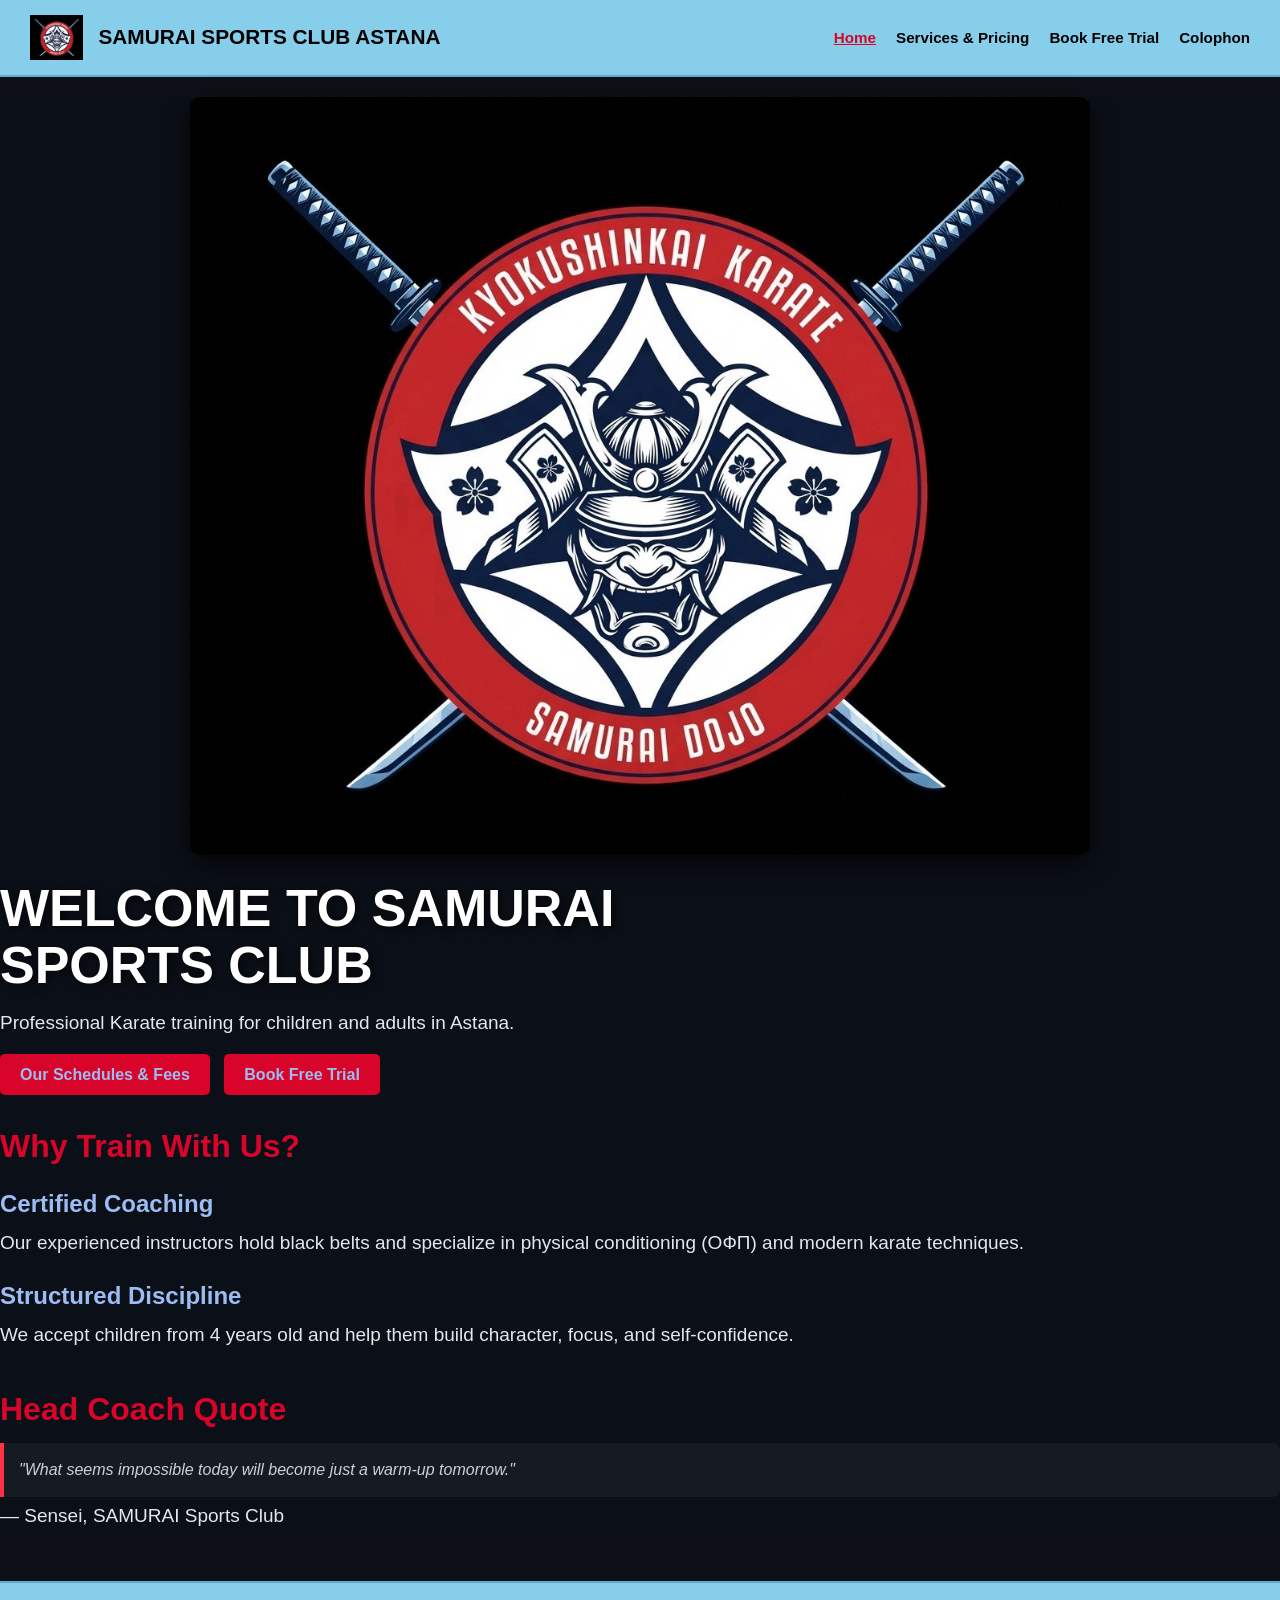
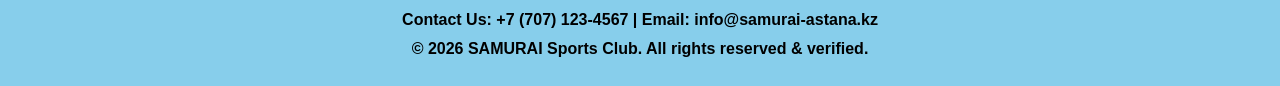
==== commit 40f9f381: "checkpoint" ====
--- a/index.html
+++ b/index.html
@@ -4,6 +4,7 @@
     <meta charset="UTF-8">
     <meta name="viewport" content="width=device-width, initial-scale=1.0">
     <title>SAMURAI Sports Club Astana</title>
+    <link href="https://cdn.jsdelivr.net/npm/bootstrap@5.3.3/dist/css/bootstrap.min.css" rel="stylesheet">
     <link rel="stylesheet" href="css/base.css">
     <link rel="stylesheet" href="css/yasmina.css">
 </head>
@@ -57,4 +58,5 @@
     </footer>
 
 </body>
+<script src="https://cdn.jsdelivr.net/npm/bootstrap@5.3.3/dist/js/bootstrap.bundle.min.js"></script>
 </html>
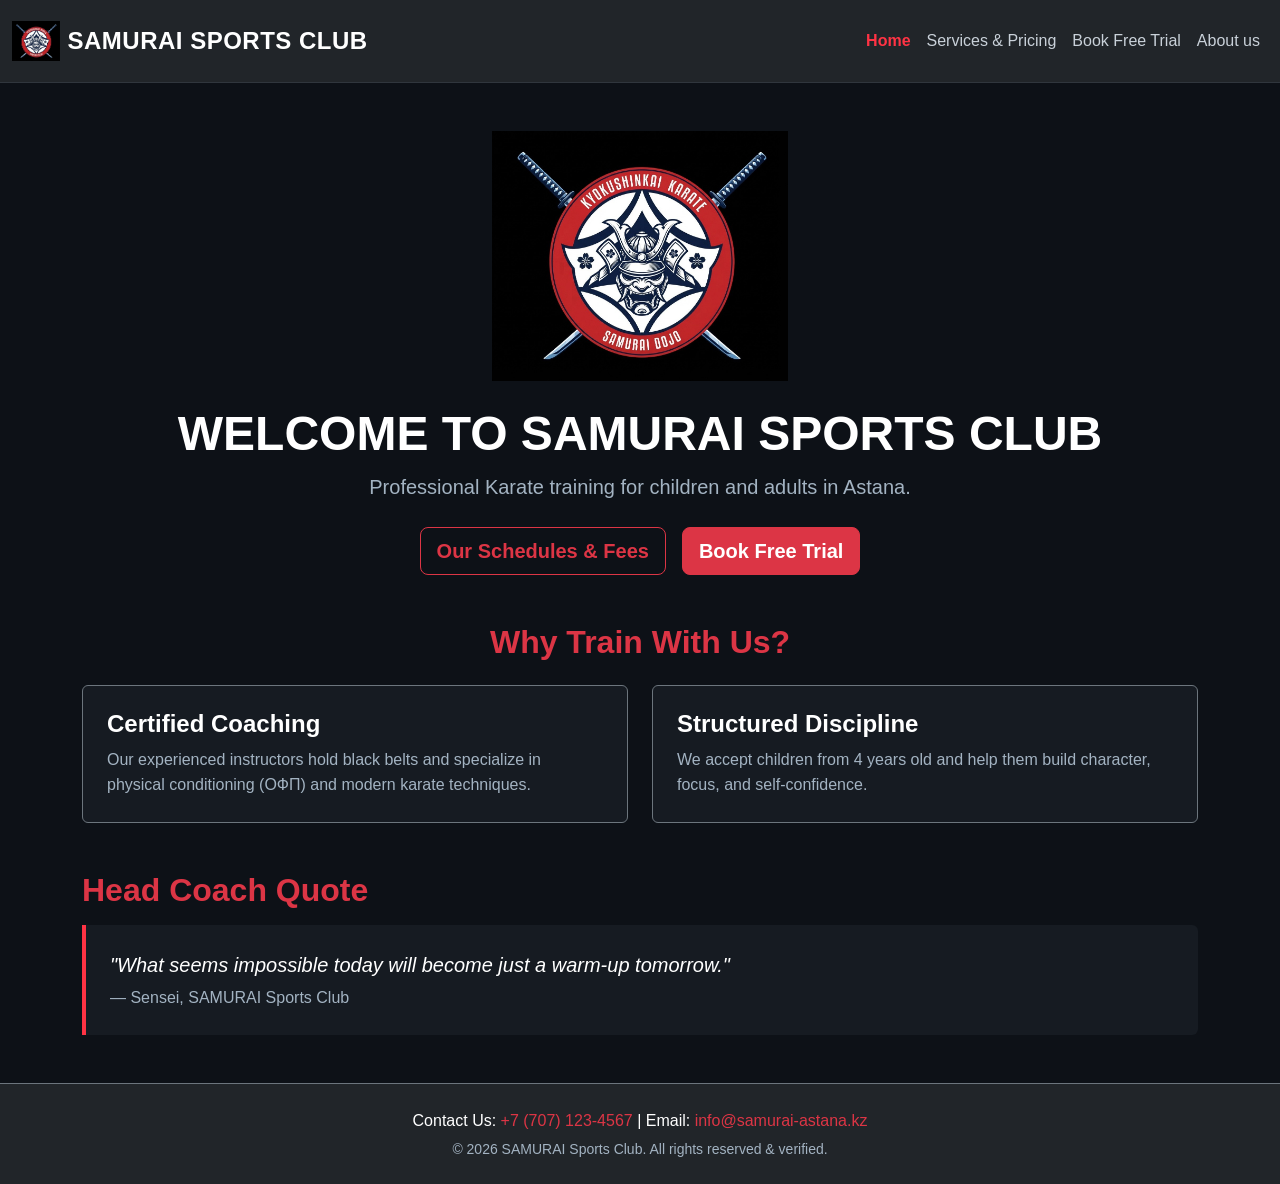
==== commit 0873634c: "Refactor layout with Bootstrap v5 and consolidate CSS for Assignment 3" ====
--- a/index.html
+++ b/index.html
@@ -4,59 +4,89 @@
     <meta charset="UTF-8">
     <meta name="viewport" content="width=device-width, initial-scale=1.0">
     <title>SAMURAI Sports Club Astana</title>
+    
+    <!-- Bootstrap v5.3.3 -->
     <link href="https://cdn.jsdelivr.net/npm/bootstrap@5.3.3/dist/css/bootstrap.min.css" rel="stylesheet">
-    <link rel="stylesheet" href="css/base.css">
     <link rel="stylesheet" href="css/yasmina.css">
 </head>
 <body>
 
+    <!-- Навигация Bootstrap Navbar -->
+    <!-- Контейнер-флюид выбpaн для растягивания шапки на всю ширину экрана -->
     <header>
-        <div class="logo-container">
-            <img src="images/logo.png" alt="SAMURAI DOJO Logo" class="header-logo">
-            <h1>SAMURAI SPORTS CLUB ASTANA</h1>
-        </div>
-        <nav>
-            <ul>
-                <li><a href="index.html" class="active">Home</a></li>
-                <li><a href="services.html">Services &amp; Pricing</a></li>
-                <li><a href="order.html">Book Free Trial</a></li>
-                <li><a href="colophon.html">Colophon</a></li>
-            </ul>
+        <nav class="navbar navbar-expand-md navbar-dark bg-dark py-3">
+            <div class="container-fluid">
+                <a class="navbar-brand d-flex align-items-center gap-2" href="index.html">
+                    <img src="images/logo.png" alt="SAMURAI DOJO Logo" class="header-logo">
+                    <span class="fs-4 fw-bold text-uppercase text-white">SAMURAI Sports Club</span>
+                </a>
+                <button class="navbar-toggler" type="button" data-bs-toggle="collapse" data-bs-target="#mainNavbar" aria-controls="mainNavbar" aria-expanded="false" aria-label="Toggle navigation">
+                    <span class="navbar-toggler-icon"></span>
+                </button>
+                <div class="collapse navbar-collapse" id="mainNavbar">
+                    <ul class="navbar-nav ms-auto mb-2 mb-md-0">
+                        <li class="nav-item"><a class="nav-link active" href="index.html">Home</a></li>
+                        <li class="nav-item"><a class="nav-link" href="services.html">Services &amp; Pricing</a></li>
+                        <li class="nav-item"><a class="nav-link" href="order.html">Book Free Trial</a></li>
+                        <li class="nav-item"><a class="nav-link" href="colophon.html">About us</a></li>
+                    </ul>
+                </div>
+            </div>
         </nav>
     </header>
 
-    <main class="page-container" style="max-width: 1000px; margin: 30px auto; padding: 0 20px;">
-        <div style="text-align: center;">
-            <img src="images/logo.png" alt="SAMURAI Sports Club Emblem" class="hero-banner-img">
+    <!-- Основной контейнер без инлайн-стилей -->
+    <!-- Контейнер .container ограничен по максимальной ширине для комфортного чтения -->
+    <main class="container my-5 text-center">
+        <div class="mb-4">
+            <img src="images/logo.png" alt="SAMURAI Sports Club Emblem" class="hero-banner-img img-fluid">
         </div>
 
-        <h1 style="color: #ffffff; font-size: 2.2rem; margin-top: 20px;">WELCOME TO SAMURAI SPORTS CLUB</h1>
-        <p style="color: #8b949e; font-size: 1.1rem;">Professional Karate training for children and adults in Astana.</p>
+        <h1 class="display-5 fw-bold text-white mb-2">WELCOME TO SAMURAI SPORTS CLUB</h1>
+        <p class="lead text-muted mb-4">Professional Karate training for children and adults in Astana.</p>
 
-        <div style="margin: 25px 0;">
-            <a href="services.html" style="background: #d90429; color: #fff; padding: 12px 20px; text-decoration: none; border-radius: 5px; font-weight: bold; margin-right: 10px;">Our Schedules &amp; Fees</a>
-            <a href="order.html" style="background: #d90429; color: #fff; padding: 12px 20px; text-decoration: none; border-radius: 5px; font-weight: bold;">Book Free Trial</a>
+        <!-- Кнопки с классами Bootstrap (Размер, Вариант с обводкой) -->
+        <div class="d-flex justify-content-center gap-3 mb-5">
+            <a href="services.html" class="btn btn-outline-danger btn-lg fw-bold">Our Schedules &amp; Fees</a>
+            <a href="order.html" class="btn btn-danger btn-lg fw-bold">Book Free Trial</a>
         </div>
 
-        <h2 style="color: #ff3344; margin-top: 40px;">Why Train With Us?</h2>
-        <h3 style="color: #ffffff;">Certified Coaching</h3>
-        <p style="color: #8b949e;">Our experienced instructors hold black belts and specialize in physical conditioning (ОФП) and modern karate techniques.</p>
+        <!-- Карточки преимуществ с использованием сетки Bootstrap (Grid) -->
+        <section class="my-5 text-start">
+            <h2 class="text-danger fw-bold mb-4 text-center">Why Train With Us?</h2>
+            <div class="row g-4">
+                <div class="col-12 col-md-6">
+                    <div class="p-4 bg-brand-dark rounded border border-secondary h-100">
+                        <h3 class="h4 text-white fw-bold mb-2">Certified Coaching</h3>
+                        <p class="text-muted mb-0">Our experienced instructors hold black belts and specialize in physical conditioning (ОФП) and modern karate techniques.</p>
+                    </div>
+                </div>
+                <div class="col-12 col-md-6">
+                    <div class="p-4 bg-brand-dark rounded border border-secondary h-100">
+                        <h3 class="h4 text-white fw-bold mb-2">Structured Discipline</h3>
+                        <p class="text-muted mb-0">We accept children from 4 years old and help them build character, focus, and self-confidence.</p>
+                    </div>
+                </div>
+            </div>
+        </section>
 
-        <h3 style="color: #ffffff;">Structured Discipline</h3>
-        <p style="color: #8b949e;">We accept children from 4 years old and help them build character, focus, and self-confidence.</p>
-
-        <h2 style="color: #ff3344; margin-top: 40px;">Head Coach Quote</h2>
-        <blockquote style="background: #161b22; border-left: 4px solid #ff3344; margin: 0; padding: 15px; font-style: italic; color: #c9d1d9;">
-            "What seems impossible today will become just a warm-up tomorrow."
-        </blockquote>
-        <p style="color: #8b949e; margin-top: 5px;">— Sensei, SAMURAI Sports Club</p>
+        <!-- Цитата -->
+        <section class="my-5 text-start">
+            <h2 class="text-danger fw-bold mb-3">Head Coach Quote</h2>
+            <blockquote class="p-4 rounded-end">
+                <p class="fs-5 fst-italic text-white mb-1">"What seems impossible today will become just a warm-up tomorrow."</p>
+                <footer class="text-muted">— Sensei, SAMURAI Sports Club</footer>
+            </blockquote>
+        </section>
     </main>
 
-    <footer>
-        <p>Contact Us: +7 (707) 123-4567 | Email: info@samurai-astana.kz</p>
-        <p>&copy; 2026 SAMURAI Sports Club. All rights reserved &amp; verified.</p>
+    <footer class="bg-dark text-white text-center py-4 border-top border-secondary">
+        <div class="container">
+            <p class="mb-1">Contact Us: <a href="tel:+77071234567" class="text-danger text-decoration-none">+7 (707) 123-4567</a> | Email: <a href="mailto:info@samurai-astana.kz" class="text-danger text-decoration-none">info@samurai-astana.kz</a></p>
+            <p class="mb-0 text-muted small">&copy; 2026 SAMURAI Sports Club. All rights reserved &amp; verified.</p>
+        </div>
     </footer>
 
+    <script src="https://cdn.jsdelivr.net/npm/bootstrap@5.3.3/dist/js/bootstrap.bundle.min.js"></script>
 </body>
-<script src="https://cdn.jsdelivr.net/npm/bootstrap@5.3.3/dist/js/bootstrap.bundle.min.js"></script>
 </html>
--- a/css/yasmina.css
+++ b/css/yasmina.css
@@ -1,627 +1,108 @@
- 
-main {
-    background-color: #0b0f17 !important;
-    max-width: 1200px;
-    margin: 0 auto;
-    padding: 40px 20px;
-}
- 
-main h1 {
-    font-size: 52px !important;
-    font-weight: 900 !important;
-    color: #ffffff !important;
-    text-transform: uppercase;
-    margin-top: 20px;
-    margin-bottom: 15px !important;
-    line-height: 1.1;
-}
- 
-main h2 {
-    font-size: 32px !important;
-    font-weight: 800 !important;
-    color: #d90429 !important;
-    margin-top: 40px !important;
-    margin-bottom: 15px !important;
+/* ==========================================================================
+   SAMURAI Sports Club Astana - Consolidated & Enhanced Custom Layer
+   Assignment 3: Readability Polish & Coach Image Fitting Layer
+   ========================================================================== */
+
+/* 1. Базовая тема и повышенный контраст текста */
+body {
+    background-color: #0d1117;
+    color: #f0f6fc;
+    font-family: -apple-system, BlinkMacSystemFont, "Segoe UI", Roboto, sans-serif;
+    line-height: 1.6;
 }
 
-main h3 {
-    font-size: 24px !important;
-    font-weight: 700 !important;
-    color: #9bbdf4 !important;
-    margin-top: 25px !important;
-    margin-bottom: 10px !important;
-}
- 
-main p, main li, main td, main th {
-    font-size: 19px !important;
-    color: #e2e8f0 !important;
-    margin-bottom: 15px !important;
-}
- 
-main a {
-    color: #9bbdf4 !important;
-    text-decoration: underline;
-    font-weight: 600;
+/* Улучшение читаемости второстепенного текста */
+.text-muted {
+    color: #a3b3c2 !important;
 }
 
-main a:hover {
-    color: #d90429 !important;
-}
- 
-.btn, a.btn {
-    display: inline-block;
-    background-color: #d90429 !important;
-    color: #ffffff !important;
-    padding: 12px 28px;
-    font-size: 16px;
-    font-weight: 700;
-    border-radius: 6px;
-    text-decoration: none !important;
-    margin-right: 10px;
-    margin-top: 15px;
-    transition: background 0.3s ease;
+/* 2. Шапка и навигация */
+header {
+    background-color: #161b22;
+    border-bottom: 1px solid #30363d;
 }
 
-.btn:hover {
-    background-color: #b00020 !important;
+.header-logo {
+    height: 40px;
+    width: auto;
+    object-fit: contain;
 }
- 
-main img {
-    max-width: 650px;
-    width: 100%;
-    height: auto;
-    border-radius: 10px;
-    margin: 20px 0;
-    box-shadow: 0 8px 25px rgba(0,0,0,0.7);
+
+.navbar-brand span {
+    letter-spacing: 0.5px;
 }
- 
+
+.navbar-dark .navbar-nav .nav-link {
+    color: #c9d1d9;
+    transition: color 0.2s ease;
+}
+
+.navbar-dark .navbar-nav .nav-link:hover,
+.navbar-dark .navbar-nav .nav-link.active {
+    color: #ff3344;
+    font-weight: 700;
+}
+
+/* 3. Брендовые цвета */
+.text-brand-red {
+    color: #ff3344;
+}
+
+.bg-brand-dark {
+    background-color: #161b22;
+}
+
+/* 4. Карточки и исправление фото тренеров */
+.card {
+    transition: transform 0.25s ease, box-shadow 0.25s ease, border-color 0.25s ease;
+    overflow: hidden;
+}
+
+.card:hover {
+    transform: translateY(-4px);
+    border-color: #ff3344 !important;
+    box-shadow: 0 8px 20px rgba(255, 51, 68, 0.15);
+}
+
+/* Оформление фото тренеров */
+.card-img-top {
+    height: 280px;
+    object-fit: cover;
+    object-position: top center; /* Гарантирует, что лица тренеров всегда в кадре */
+    transition: transform 0.3s ease;
+}
+
+.card:hover .card-img-top {
+    transform: scale(1.03); /* Плавное увеличение фото при наведении */
+}
+
+/* 5. Интерактивные элементы и формы */
+.form-control:focus, 
+.form-select:focus {
+    background-color: #161b22;
+    color: #ffffff;
+    border-color: #ff3344;
+    box-shadow: 0 0 0 0.25rem rgba(255, 51, 68, 0.25);
+}
+
 blockquote {
-    background-color: #111827;
-    border-left: 5px solid #d90429;
-    padding: 20px;
-    margin: 25px 0;
+    border-left: 4px solid #ff3344;
+    background-color: #161b22;
     border-radius: 0 8px 8px 0;
 }
 
-blockquote p {
-    font-style: italic;
-    font-size: 21px !important;
-    color: #ffffff !important;
-} 
- able {
-    width: 100%;
-    border-collapse: collapse;
-    margin: 25px 0;
-    background-color: #1e293b !important;
-    border-radius: 8px;
-    overflow: hidden;
-    box-shadow: 0 4px 15px rgba(0, 0, 0, 0.5);
-}
-
-caption {
-    font-size: 16px;
-    font-weight: 600;
-    color: #9bbdf4 !important;
-    margin-bottom: 10px;
-    text-align: left;
-}
-
-th, td {
-    padding: 14px 18px;
-    text-align: left;
-    border: 1px solid #334155 !important;
-    color: #ffffff !important;
-    font-size: 17px !important;
-}
-
-th {
-    background-color: #d90429 !important;
-    color: #ffffff !important;
-    font-weight: 700;
-    text-transform: uppercase;
-    font-size: 16px !important;
-    letter-spacing: 0.5px;
-}
-
-tr:nth-child(even) {
-    background-color: #162032 !important;
-}
-
-tr:hover {
-    background-color: #273549 !important;
-}
- 
- fieldset {
-    background-color: #1e293b !important;
-    border: 2px solid #334155 !important;
-    border-radius: 12px;
-    padding: 25px 30px !important;
-    margin-bottom: 30px !important;
-    box-shadow: 0 4px 20px rgba(0, 0, 0, 0.4);
-}
- 
-legend {
-    color: #d90429 !important;
-    font-size: 20px !important;
-    font-weight: 800 !important;
-    padding: 0 12px;
-    text-transform: uppercase;
-    letter-spacing: 0.5px;
-}
- 
-label {
-    display: block;
-    color: #ffffff !important;
-    font-size: 16px !important;
-    font-weight: 600 !important;
-    margin-top: 15px;
-    margin-bottom: 8px;
-}
- 
-input[type="text"],
-input[type="email"],
-input[type="tel"],
-input[type="date"],
-input[type="number"],
-select,
-textarea {
-    width: 100% !important;
-    max-width: 600px;
-    padding: 12px 16px !important;
-    font-size: 16px !important;
-    border-radius: 8px !important;
-    border: 1px solid #475569 !important;
-    background-color: #0f172a !important;
-    color: #ffffff !important;
-    box-sizing: border-box;
-    transition: all 0.2s ease;
-}
-
-
-input:focus, select:focus, textarea:focus {
-    outline: none !important;
-    border-color: #9bbdf4 !important;
-    box-shadow: 0 0 0 3px rgba(155, 189, 244, 0.3) !important;
-}
- 
-input[type="radio"],
-input[type="checkbox"] {
-    width: 18px !important;
-    height: 18px !important;
-    accent-color: #d90429 !important;
-    vertical-align: middle;
-    margin-right: 8px;
-    cursor: pointer;
-}
- 
-fieldset label {
-    font-weight: 500 !important;
-    cursor: pointer;
-}
- 
-.form-hero-img, main img {
-    max-width: 100% !important;
-    width: 100% !important;
-    max-height: 350px;
-    object-fit: cover;
-    border-radius: 12px;
-    margin-bottom: 25px !important;
-}
- 
-button[type="submit"], input[type="submit"] {
-    background-color: #d90429 !important; 
-    color: #ffffff !important;
-    font-size: 18px !important;
-    font-weight: 700 !important;
-    padding: 14px 32px !important;
-    border: none !important;
-    border-radius: 30px !important;
-    cursor: pointer;
-    transition: all 0.2s ease;
-    margin-right: 15px;
-}
-
-button[type="submit"]:hover, input[type="submit"]:hover {
-    background-color: #b00020 !important;
-    transform: translateY(-2px);
-    box-shadow: 0 6px 20px rgba(217, 4, 41, 0.4);
-}
-
-button[type="reset"], input[type="reset"] {
-    background-color: transparent !important;
-    color: #94a3b8 !important;
-    font-size: 16px !important;
-    font-weight: 600 !important;
-    padding: 12px 24px !important;
-    border: 1px solid #475569 !important;
-    border-radius: 30px !important;
-    cursor: pointer;
-    transition: all 0.2s ease;
-}
-
-button[type="reset"]:hover, input[type="reset"]:hover {
-    background-color: #334155 !important;
-    color: #ffffff !important;
-}
-.logo-container {
-    display: flex;
-    align-items: center;
-    gap: 15px;
-}
-
-.header-logo {
-    height: 50px;
-    width: auto;
-    object-fit: contain;
-}
- 
-.address-list-box {
-    background-color: #1e293b;
-    border: 1px solid #334155;
-    border-radius: 10px;
-    padding: 20px 25px;
-    margin-bottom: 30px;
-}
-
-.address-list-box h3 {
-    color: #ffffff;
-    margin-top: 0;
-    margin-bottom: 15px;
-}
-
-.dojo-addresses {
-    color: #cbd5e1;
-    line-height: 1.8;
-    padding-left: 20px;
-}
-
-.dojo-addresses li strong {
-    color: #ffffff;
-}
-
-.dojo-addresses a {
-    color: #38bdf8;
-    text-decoration: none;
-}
-
-.dojo-addresses a:hover {
-    text-decoration: underline;
-}
-.hero-logo {
-    max-width: 180px;
-    height: auto;
-    display: block;
-    margin: 0 auto 20px auto;
-}
-
-body {
-    background-color: #0d1117 !important;
-    color: #f0f6fc !important;
-    font-family: -apple-system, BlinkMacSystemFont, "Segoe UI", Roboto, Helvetica, Arial, sans-serif !important;
-}
-
-header {
-    background-color: #161b22 !important;
-    border-bottom: 1px solid #30363d;
-}
-
-header h1, header nav a {
-    font-family: -apple-system, BlinkMacSystemFont, "Segoe UI", Roboto, Helvetica, Arial, sans-serif !important;
-    color: #f0f6fc !important;
-}
-
-header nav a.active {
-    color: #58a6ff !important;
-}
-
-.order-hero h1 {
-    color: #ff3344;
-    font-size: 2rem;
-    margin-bottom: 10px;
-}
-
-.trial-hero-img {
-    max-width: 100%;
-    height: auto;
-    border-radius: 12px;
-    margin: 20px 0;
-    box-shadow: 0 4px 20px rgba(0,0,0,0.5);
-}
-
-.order-form-section {
-    background: #161b22;
-    padding: 25px;
-    border-radius: 12px;
+kbd {
+    background-color: #21262d;
     border: 1px solid #30363d;
-    max-width: 600px;
-    margin: 30px auto;
-}
-
-.order-form-section h2 {
-    color: #ff3344;
-    font-size: 1.2rem;
-    margin-bottom: 20px;
-    text-transform: uppercase;
-}
-
-.form-group {
-    margin-bottom: 18px;
-    text-align: left;
-}
-
-.form-group label {
-    display: block;
-    margin-bottom: 6px;
-    font-size: 0.9rem;
-    color: #8b949e;
-}
-
-.form-group input, 
-.form-group select {
-    width: 100%;
-    padding: 12px;
-    background: #0d1117;
-    border: 1px solid #30363d;
-    border-radius: 6px;
-    color: #fff;
-    font-size: 1rem;
-    box-sizing: border-box;
-}
-
-.form-group input:focus, 
-.form-group select:focus {
-    border-color: #58a6ff;
-    outline: none;
-}
-
-.btn-submit {
-    width: 100%;
-    background: #238636;
-    color: #fff;
-    padding: 12px;
-    border: none;
-    border-radius: 6px;
-    font-size: 1rem;
-    font-weight: bold;
-    cursor: pointer;
-    margin-top: 10px;
-}
-
-.btn-submit:hover {
-    background: #2ea043;
-}
-
-.colophon-card {
-    background: #161b22;
-    border: 1px solid #30363d;
-    border-radius: 12px;
-    padding: 20px;
-    margin-bottom: 20px;
-    text-align: left;
-}
-
-.colophon-card h2 {
-    color: #ff3344;
-    font-size: 1.3rem;
-    margin-top: 0;
-}
-
-.colophon-card p {
-    color: #c9d1d9;
-    line-height: 1.6;
-}
-
-kbd {
-    background: #21262d;
-    border: 1px solid #30363d;
-    border-radius: 4px;
-    padding: 3px 6px;
-    font-size: 0.85rem;
     color: #58a6ff;
 }
 
 code {
-    background: #21262d;
+    background-color: #21262d;
     color: #7ee787;
-    padding: 3px 6px;
-    border-radius: 4px;
-}
-body {
-    background-color: #0d1117 !important;
-    color: #f0f6fc !important;
-    font-family: -apple-system, BlinkMacSystemFont, "Segoe UI", Roboto, Helvetica, Arial, sans-serif !important;
-    margin: 0;
-    padding: 0;
 }
 
-header {
-    background-color: #87CEEB !important;
-    border-bottom: 2px solid #5fa8d3;
-    padding: 15px 30px;
-    display: flex !important;
-    justify-content: space-between !important;
-    align-items: center !important;
-}
-
-.logo-container {
-    display: flex;
-    align-items: center;
-    gap: 15px;
-}
-
-.header-logo {
-    height: 45px;
-    width: auto;
-}
-
-header h1 {
-    font-size: 1.3rem !important;
-    color: #000000 !important;
-    margin: 0 !important;
-    font-weight: 700;
-}
-
-nav ul {
-    list-style: none !important;
-    margin: 0 !important;
-    padding: 0 !important;
-    display: flex !important;
-    flex-direction: row !important;
-    gap: 20px !important;
-}
-
-nav ul li {
-    display: inline-block !important;
-}
-
-nav ul li a {
-    color: #000000 !important;
-    text-decoration: none !important;
-    font-weight: 600 !important;
-    font-size: 0.95rem !important;
-}
-
-nav ul li a:hover,
-nav ul li a.active {
-    color: #d90429 !important;
-    text-decoration: underline !important;
-}
-
-.hero-banner-img,
-.home-hero-img {
-    width: 100% !important;
-    max-width: 900px !important;
-    height: auto !important;
-    max-height: none !important;
-    object-fit: contain !important;
-    display: block;
-    margin: 20px auto;
-    border-radius: 10px;
-}
-
-footer {
-    background-color: #87CEEB !important;
-    color: #000000 !important;
-    text-align: center;
-    padding: 20px;
-    margin-top: 50px;
-    border-top: 2px solid #5fa8d3;
-}
-
-footer p {
-    margin: 5px 0;
-    font-weight: 600;
-}
-
-.order-hero h1 {
-    color: #ff3344;
-    font-size: 2rem;
-    margin-bottom: 10px;
-}
-
-.trial-hero-img {
-    max-width: 100%;
-    height: auto;
-    border-radius: 12px;
-    margin: 20px 0;
-    box-shadow: 0 4px 20px rgba(0,0,0,0.5);
-}
-
-.order-form-section {
-    background: #161b22;
-    padding: 25px;
-    border-radius: 12px;
-    border: 1px solid #30363d;
-    max-width: 600px;
-    margin: 30px auto;
-}
-
-.order-form-section h2 {
-    color: #ff3344;
-    font-size: 1.2rem;
-    margin-bottom: 20px;
-    text-transform: uppercase;
-}
-
-.form-group {
-    margin-bottom: 18px;
-    text-align: left;
-}
-
-.form-group label {
-    display: block;
-    margin-bottom: 6px;
-    font-size: 0.9rem;
-    color: #8b949e;
-}
-
-.form-group input, 
-.form-group select {
-    width: 100%;
-    padding: 12px;
-    background: #0d1117;
-    border: 1px solid #30363d;
-    border-radius: 6px;
-    color: #fff;
-    font-size: 1rem;
-    box-sizing: border-box;
-}
-
-.form-group input:focus, 
-.form-group select:focus {
-    border-color: #58a6ff;
-    outline: none;
-}
-
-.btn-submit {
-    width: 100%;
-    background: #238636;
-    color: #fff;
-    padding: 12px;
-    border: none;
-    border-radius: 6px;
-    font-size: 1rem;
-    font-weight: bold;
-    cursor: pointer;
-    margin-top: 10px;
-}
-
-.btn-submit:hover {
-    background: #2ea043;
-}
-
-.colophon-card {
-    background: #161b22;
-    border: 1px solid #30363d;
-    border-radius: 12px;
-    padding: 20px;
-    margin-bottom: 20px;
-    text-align: left;
-}
-
-.colophon-card h2 {
-    color: #ff3344;
-    font-size: 1.3rem;
-    margin-top: 0;
-}
-
-.colophon-card p {
-    color: #c9d1d9;
-    line-height: 1.6;
-}
-
-kbd {
-    background: #21262d;
-    border: 1px solid #30363d;
-    border-radius: 4px;
-    padding: 3px 6px;
-    font-size: 0.85rem;
-    color: #58a6ff;
-}
-
-code {
-    background: #21262d;
-    color: #7ee787;
-    padding: 3px 6px;
-    border-radius: 4px;
+.hero-banner-img {
+    max-height: 250px;
+    object-fit: contain;
 }
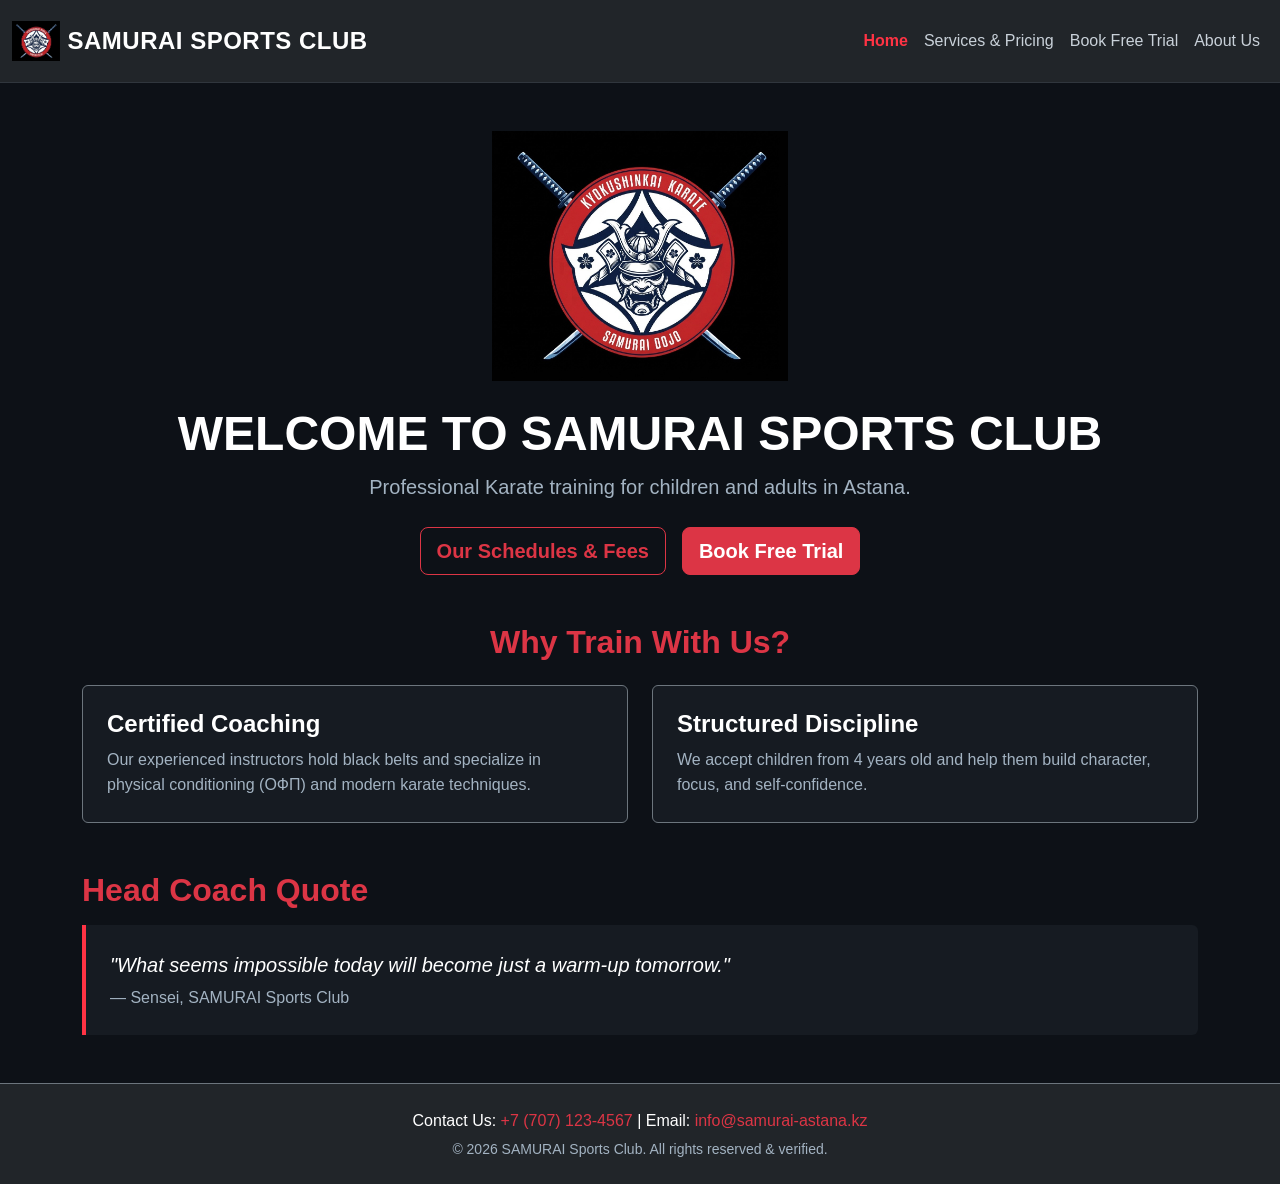
==== commit d754a216: "Finish midterm HTML structure, JS hooks and README" ====
--- a/index.html
+++ b/index.html
@@ -5,64 +5,57 @@
     <meta name="viewport" content="width=device-width, initial-scale=1.0">
     <title>SAMURAI Sports Club Astana</title>
     
-    <!-- Bootstrap v5.3.3 -->
     <link href="https://cdn.jsdelivr.net/npm/bootstrap@5.3.3/dist/css/bootstrap.min.css" rel="stylesheet">
     <link rel="stylesheet" href="css/yasmina.css">
 </head>
 <body>
 
-    <!-- Навигация Bootstrap Navbar -->
-    <!-- Контейнер-флюид выбpaн для растягивания шапки на всю ширину экрана -->
     <header>
-        <nav class="navbar navbar-expand-md navbar-dark bg-dark py-3">
+        <nav class="navbar navbar-expand-md navbar-dark bg-dark py-3" id="main-navigation">
             <div class="container-fluid">
-                <a class="navbar-brand d-flex align-items-center gap-2" href="index.html">
-                    <img src="images/logo.png" alt="SAMURAI DOJO Logo" class="header-logo">
-                    <span class="fs-4 fw-bold text-uppercase text-white">SAMURAI Sports Club</span>
+                <a class="navbar-brand d-flex align-items-center gap-2" href="index.html" id="brand-logo-link">
+                    <img src="images/logo.png" alt="SAMURAI DOJO Logo" class="header-logo" id="site-logo">
+                    <span class="fs-4 fw-bold text-uppercase text-white" id="site-title">SAMURAI Sports Club</span>
                 </a>
-                <button class="navbar-toggler" type="button" data-bs-toggle="collapse" data-bs-target="#mainNavbar" aria-controls="mainNavbar" aria-expanded="false" aria-label="Toggle navigation">
+                <button class="navbar-toggler" type="button" data-bs-toggle="collapse" data-bs-target="#mainNavbar" aria-controls="mainNavbar" aria-expanded="false" aria-label="Toggle navigation" id="navbar-toggle-btn">
                     <span class="navbar-toggler-icon"></span>
                 </button>
                 <div class="collapse navbar-collapse" id="mainNavbar">
-                    <ul class="navbar-nav ms-auto mb-2 mb-md-0">
-                        <li class="nav-item"><a class="nav-link active" href="index.html">Home</a></li>
-                        <li class="nav-item"><a class="nav-link" href="services.html">Services &amp; Pricing</a></li>
-                        <li class="nav-item"><a class="nav-link" href="order.html">Book Free Trial</a></li>
-                        <li class="nav-item"><a class="nav-link" href="colophon.html">About us</a></li>
+                    <ul class="navbar-nav ms-auto mb-2 mb-md-0" id="nav-links-list">
+                        <li class="nav-item"><a class="nav-link active" href="index.html" id="nav-home">Home</a></li>
+                        <li class="nav-item"><a class="nav-link" href="services.html" id="nav-services">Services &amp; Pricing</a></li>
+                        <li class="nav-item"><a class="nav-link" href="order.html" id="nav-order">Book Free Trial</a></li>
+                        <li class="nav-item"><a class="nav-link" href="colophon.html" id="nav-colophon">About Us</a></li>
                     </ul>
                 </div>
             </div>
         </nav>
     </header>
 
-    <!-- Основной контейнер без инлайн-стилей -->
-    <!-- Контейнер .container ограничен по максимальной ширине для комфортного чтения -->
-    <main class="container my-5 text-center">
-        <div class="mb-4">
-            <img src="images/logo.png" alt="SAMURAI Sports Club Emblem" class="hero-banner-img img-fluid">
+    <main class="container my-5 text-center" id="main-content">
+        <div class="mb-4" id="hero-image-container">
+            <img src="images/logo.png" alt="SAMURAI Sports Club Emblem" class="hero-banner-img img-fluid" id="hero-logo-img">
         </div>
 
-        <h1 class="display-5 fw-bold text-white mb-2">WELCOME TO SAMURAI SPORTS CLUB</h1>
-        <p class="lead text-muted mb-4">Professional Karate training for children and adults in Astana.</p>
+        <h1 class="display-5 fw-bold text-white mb-2" id="hero-heading">WELCOME TO SAMURAI SPORTS CLUB</h1>
+        <p class="lead text-muted mb-4" id="hero-subheading">Professional Karate training for children and adults in Astana.</p>
 
-        <!-- Кнопки с классами Bootstrap (Размер, Вариант с обводкой) -->
-        <div class="d-flex justify-content-center gap-3 mb-5">
-            <a href="services.html" class="btn btn-outline-danger btn-lg fw-bold">Our Schedules &amp; Fees</a>
-            <a href="order.html" class="btn btn-danger btn-lg fw-bold">Book Free Trial</a>
+        <div class="d-flex justify-content-center gap-3 mb-5" id="hero-action-buttons">
+            <a href="services.html" class="btn btn-outline-danger btn-lg fw-bold" id="btn-view-services">Our Schedules &amp; Fees</a>
+            <a href="order.html" class="btn btn-danger btn-lg fw-bold" id="btn-book-trial">Book Free Trial</a>
         </div>
 
-        <!-- Карточки преимуществ с использованием сетки Bootstrap (Grid) -->
-        <section class="my-5 text-start">
-            <h2 class="text-danger fw-bold mb-4 text-center">Why Train With Us?</h2>
-            <div class="row g-4">
+        <section class="my-5 text-start" id="features-section">
+            <h2 class="text-danger fw-bold mb-4 text-center" id="features-heading">Why Train With Us?</h2>
+            <div class="row g-4" id="features-grid">
                 <div class="col-12 col-md-6">
-                    <div class="p-4 bg-brand-dark rounded border border-secondary h-100">
+                    <div class="p-4 bg-brand-dark rounded border border-secondary h-100" id="feature-card-1">
                         <h3 class="h4 text-white fw-bold mb-2">Certified Coaching</h3>
                         <p class="text-muted mb-0">Our experienced instructors hold black belts and specialize in physical conditioning (ОФП) and modern karate techniques.</p>
                     </div>
                 </div>
                 <div class="col-12 col-md-6">
-                    <div class="p-4 bg-brand-dark rounded border border-secondary h-100">
+                    <div class="p-4 bg-brand-dark rounded border border-secondary h-100" id="feature-card-2">
                         <h3 class="h4 text-white fw-bold mb-2">Structured Discipline</h3>
                         <p class="text-muted mb-0">We accept children from 4 years old and help them build character, focus, and self-confidence.</p>
                     </div>
@@ -70,20 +63,21 @@
             </div>
         </section>
 
-        <!-- Цитата -->
-        <section class="my-5 text-start">
-            <h2 class="text-danger fw-bold mb-3">Head Coach Quote</h2>
-            <blockquote class="p-4 rounded-end">
-                <p class="fs-5 fst-italic text-white mb-1">"What seems impossible today will become just a warm-up tomorrow."</p>
-                <footer class="text-muted">— Sensei, SAMURAI Sports Club</footer>
+        <section class="my-5 text-start" id="quote-section">
+            <h2 class="text-danger fw-bold mb-3" id="quote-heading">Head Coach Quote</h2>
+            <blockquote class="p-4 rounded-end" id="coach-quote-box">
+                <p class="fs-5 fst-italic text-white mb-1" id="coach-quote-text">"What seems impossible today will become just a warm-up tomorrow."</p>
+                <footer class="text-muted" id="coach-quote-author">— Sensei, SAMURAI Sports Club</footer>
             </blockquote>
         </section>
+
+        <div id="home-js-message-container" class="mt-4"></div>
     </main>
 
-    <footer class="bg-dark text-white text-center py-4 border-top border-secondary">
+    <footer class="bg-dark text-white text-center py-4 border-top border-secondary" id="main-footer">
         <div class="container">
-            <p class="mb-1">Contact Us: <a href="tel:+77071234567" class="text-danger text-decoration-none">+7 (707) 123-4567</a> | Email: <a href="mailto:info@samurai-astana.kz" class="text-danger text-decoration-none">info@samurai-astana.kz</a></p>
-            <p class="mb-0 text-muted small">&copy; 2026 SAMURAI Sports Club. All rights reserved &amp; verified.</p>
+            <p class="mb-1" id="footer-contact-info">Contact Us: <a href="tel:+77071234567" class="text-danger text-decoration-none" id="footer-phone">+7 (707) 123-4567</a> | Email: <a href="mailto:info@samurai-astana.kz" class="text-danger text-decoration-none" id="footer-email">info@samurai-astana.kz</a></p>
+            <p class="mb-0 text-muted small" id="footer-copyright">&copy; 2026 SAMURAI Sports Club. All rights reserved &amp; verified.</p>
         </div>
     </footer>
 
--- a/css/yasmina.css
+++ b/css/yasmina.css
@@ -1,9 +1,3 @@
-/* ==========================================================================
-   SAMURAI Sports Club Astana - Consolidated & Enhanced Custom Layer
-   Assignment 3: Readability Polish & Coach Image Fitting Layer
-   ========================================================================== */
-
-/* 1. Базовая тема и повышенный контраст текста */
 body {
     background-color: #0d1117;
     color: #f0f6fc;
@@ -11,12 +5,10 @@
     line-height: 1.6;
 }
 
-/* Улучшение читаемости второстепенного текста */
 .text-muted {
     color: #a3b3c2 !important;
 }
 
-/* 2. Шапка и навигация */
 header {
     background-color: #161b22;
     border-bottom: 1px solid #30363d;
@@ -43,7 +35,6 @@
     font-weight: 700;
 }
 
-/* 3. Брендовые цвета */
 .text-brand-red {
     color: #ff3344;
 }
@@ -52,7 +43,6 @@
     background-color: #161b22;
 }
 
-/* 4. Карточки и исправление фото тренеров */
 .card {
     transition: transform 0.25s ease, box-shadow 0.25s ease, border-color 0.25s ease;
     overflow: hidden;
@@ -64,19 +54,17 @@
     box-shadow: 0 8px 20px rgba(255, 51, 68, 0.15);
 }
 
-/* Оформление фото тренеров */
 .card-img-top {
     height: 280px;
     object-fit: cover;
-    object-position: top center; /* Гарантирует, что лица тренеров всегда в кадре */
+    object-position: top center;
     transition: transform 0.3s ease;
 }
 
 .card:hover .card-img-top {
-    transform: scale(1.03); /* Плавное увеличение фото при наведении */
+    transform: scale(1.03);
 }
 
-/* 5. Интерактивные элементы и формы */
 .form-control:focus, 
 .form-select:focus {
     background-color: #161b22;
@@ -105,4 +93,22 @@
 .hero-banner-img {
     max-height: 250px;
     object-fit: contain;
+}
+
+.is-hidden {
+    display: none !important;
+}
+
+.is-active {
+    border-color: #ff3344 !important;
+}
+
+.is-error {
+    border-color: #dc3545 !important;
+    background-color: rgba(220, 53, 69, 0.1) !important;
+}
+
+.is-success {
+    border-color: #198754 !important;
+    background-color: rgba(25, 135, 84, 0.1) !important;
 }
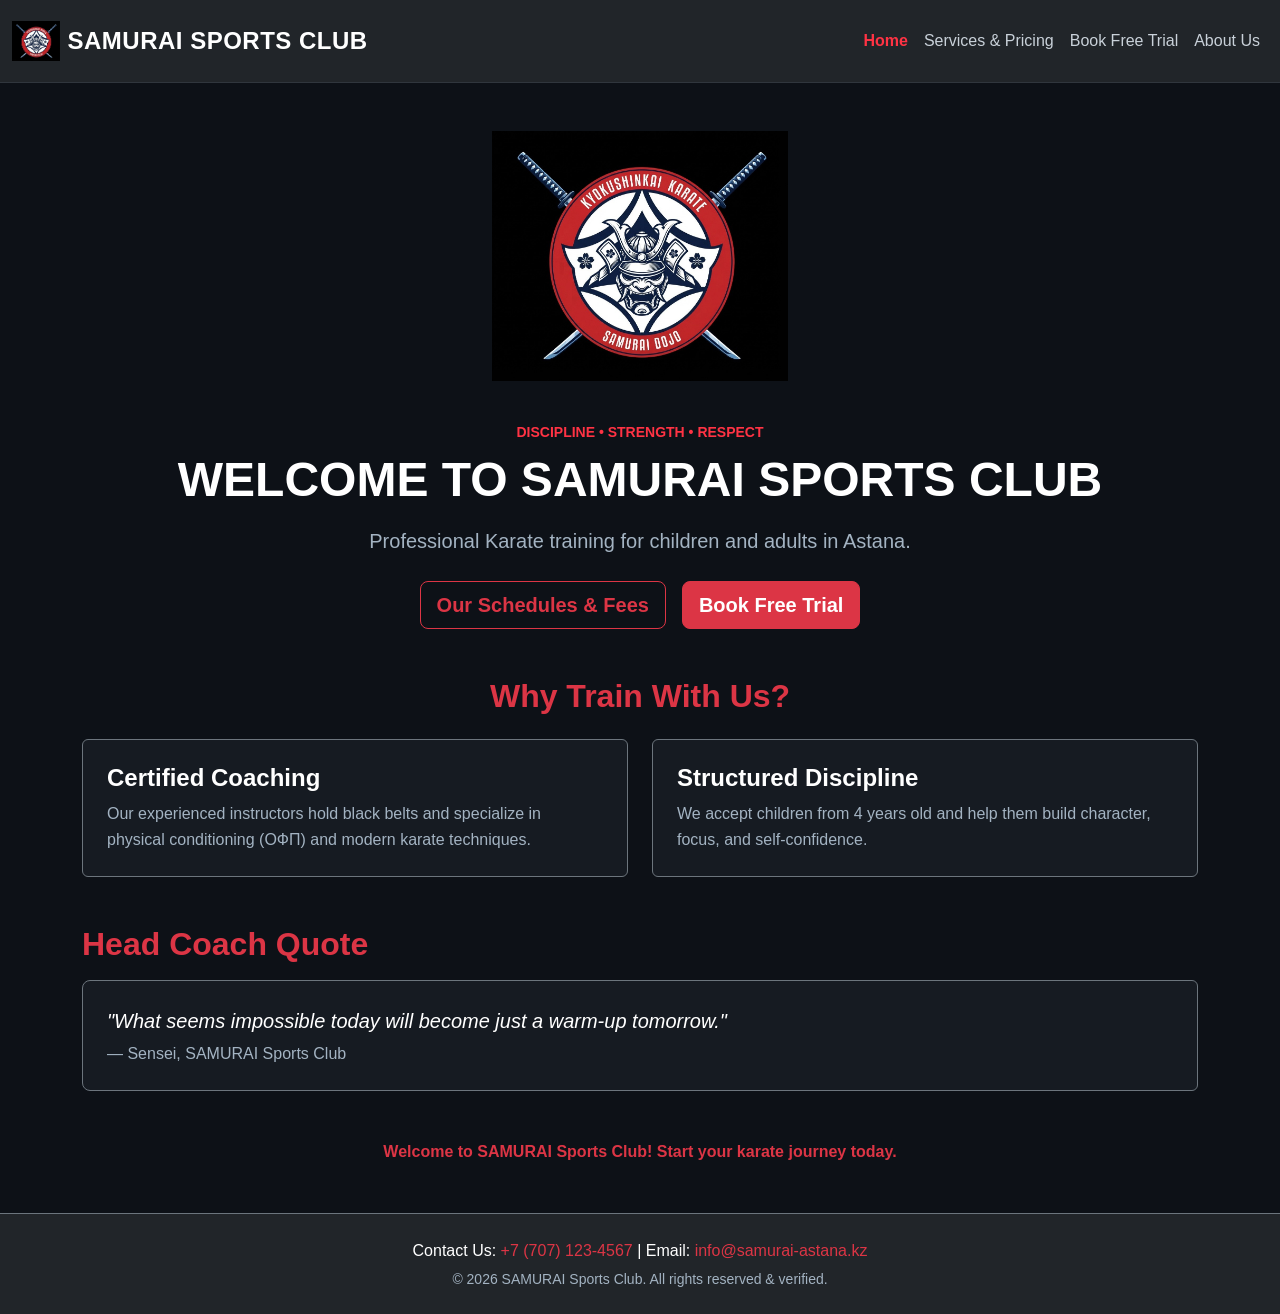
==== commit 3875e636: "Update SAMURAI Sports Club website" ====
--- a/index.html
+++ b/index.html
@@ -82,5 +82,8 @@
     </footer>
 
     <script src="https://cdn.jsdelivr.net/npm/bootstrap@5.3.3/dist/js/bootstrap.bundle.min.js"></script>
+    <script src="js/main.js"></script>
+    <script src="js/home-enhance.js"></script>
+
 </body>
 </html>
